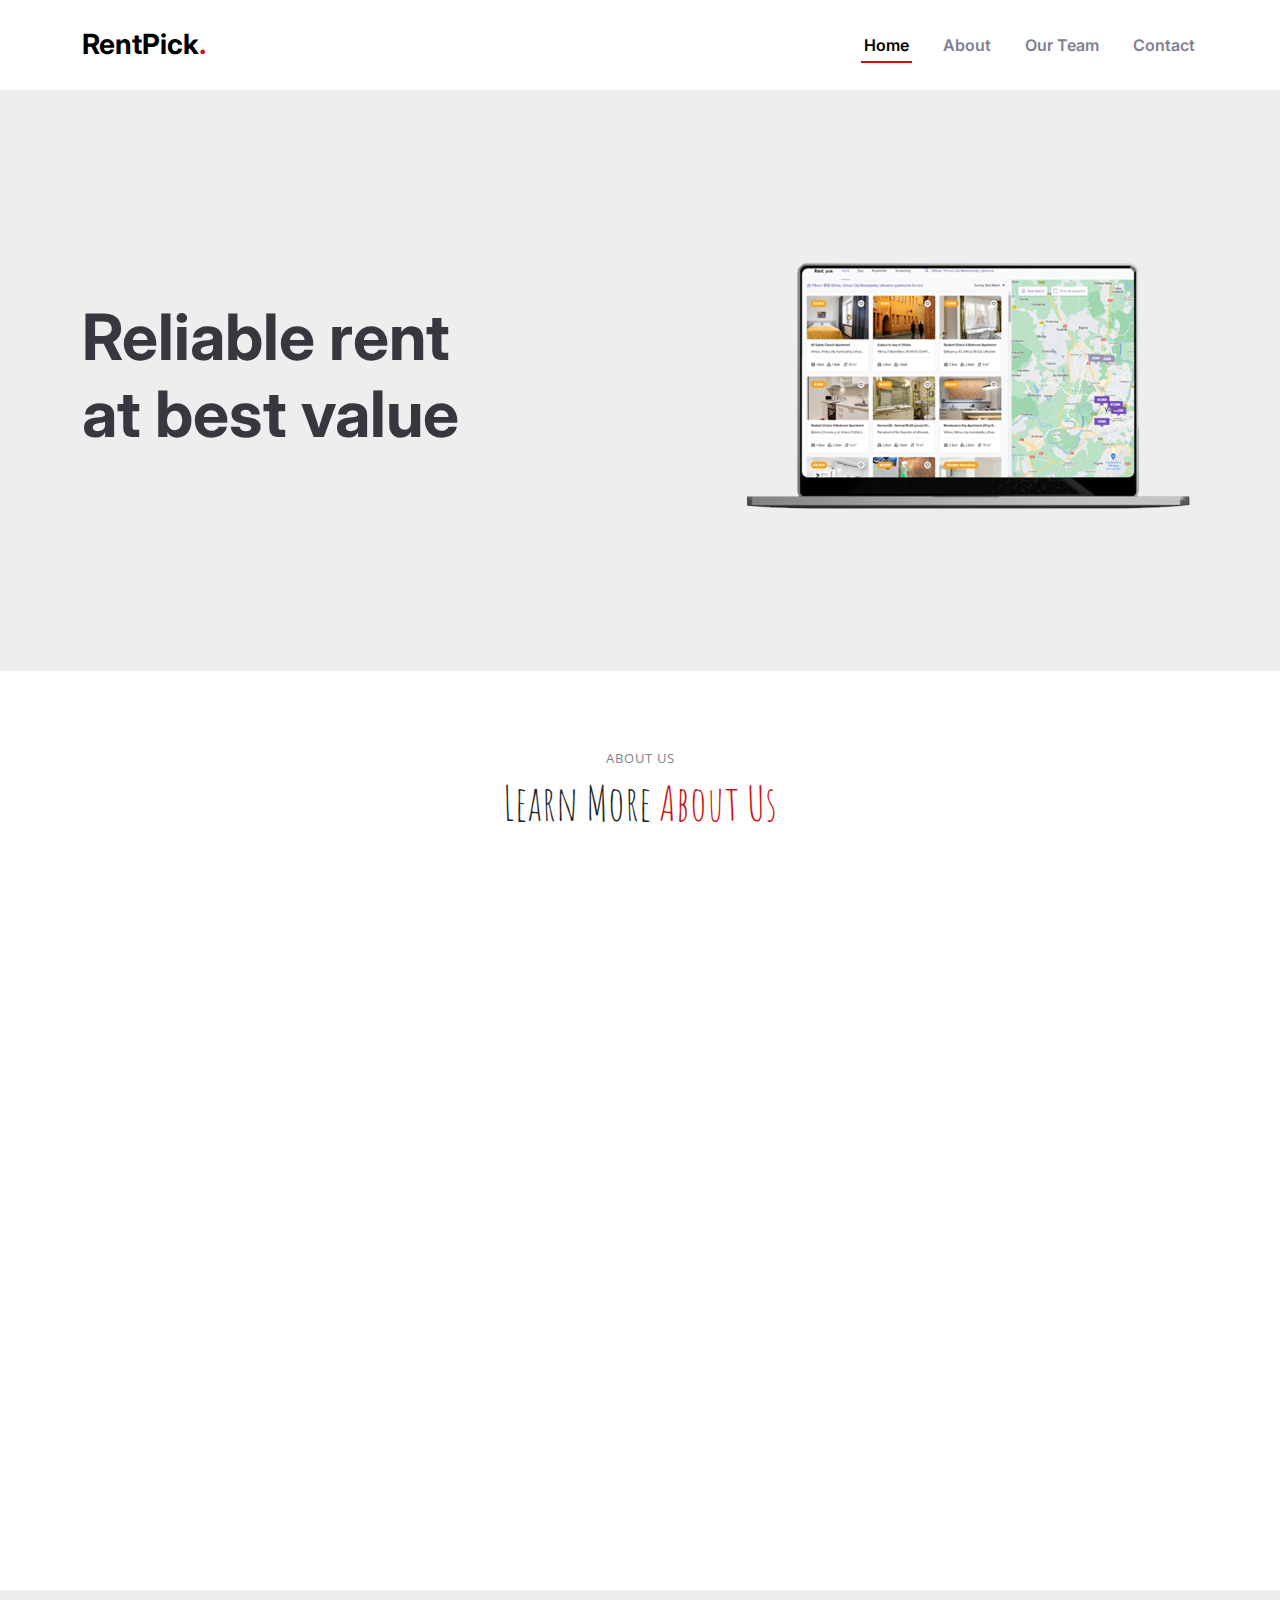
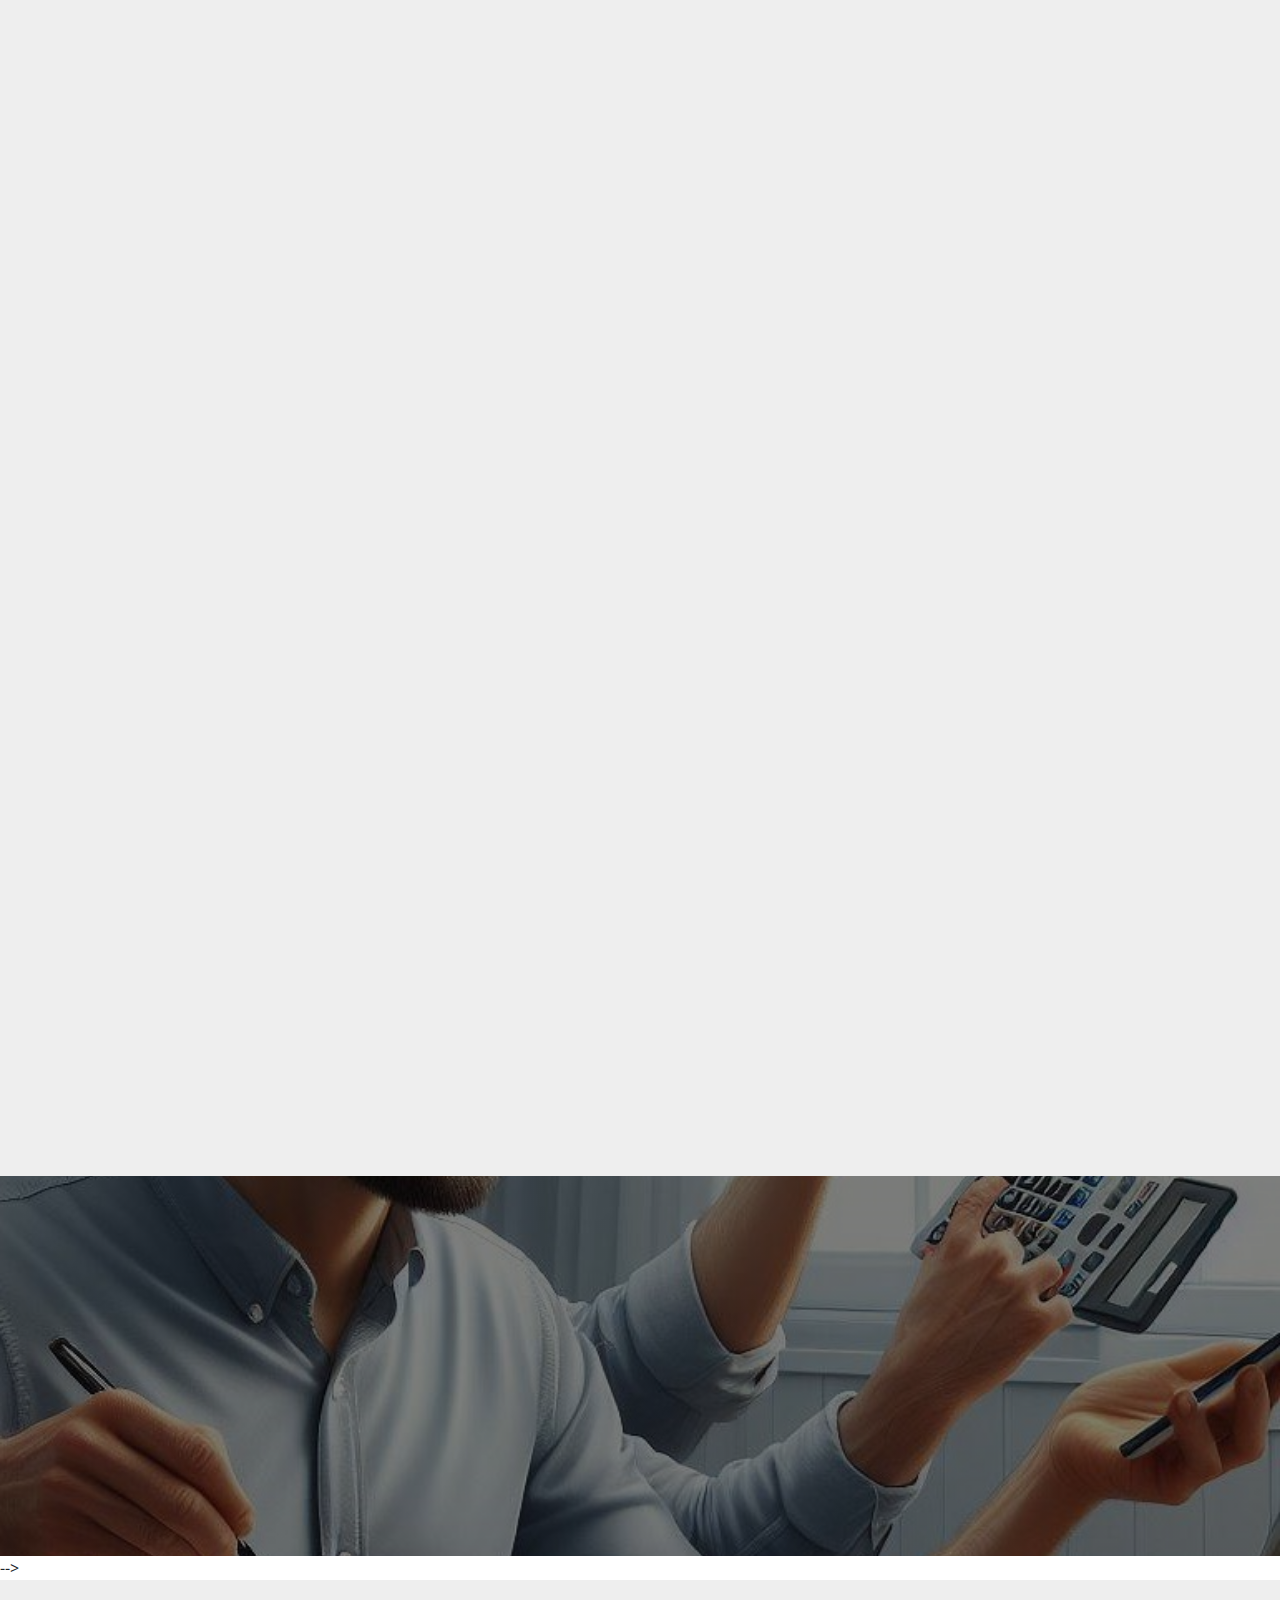
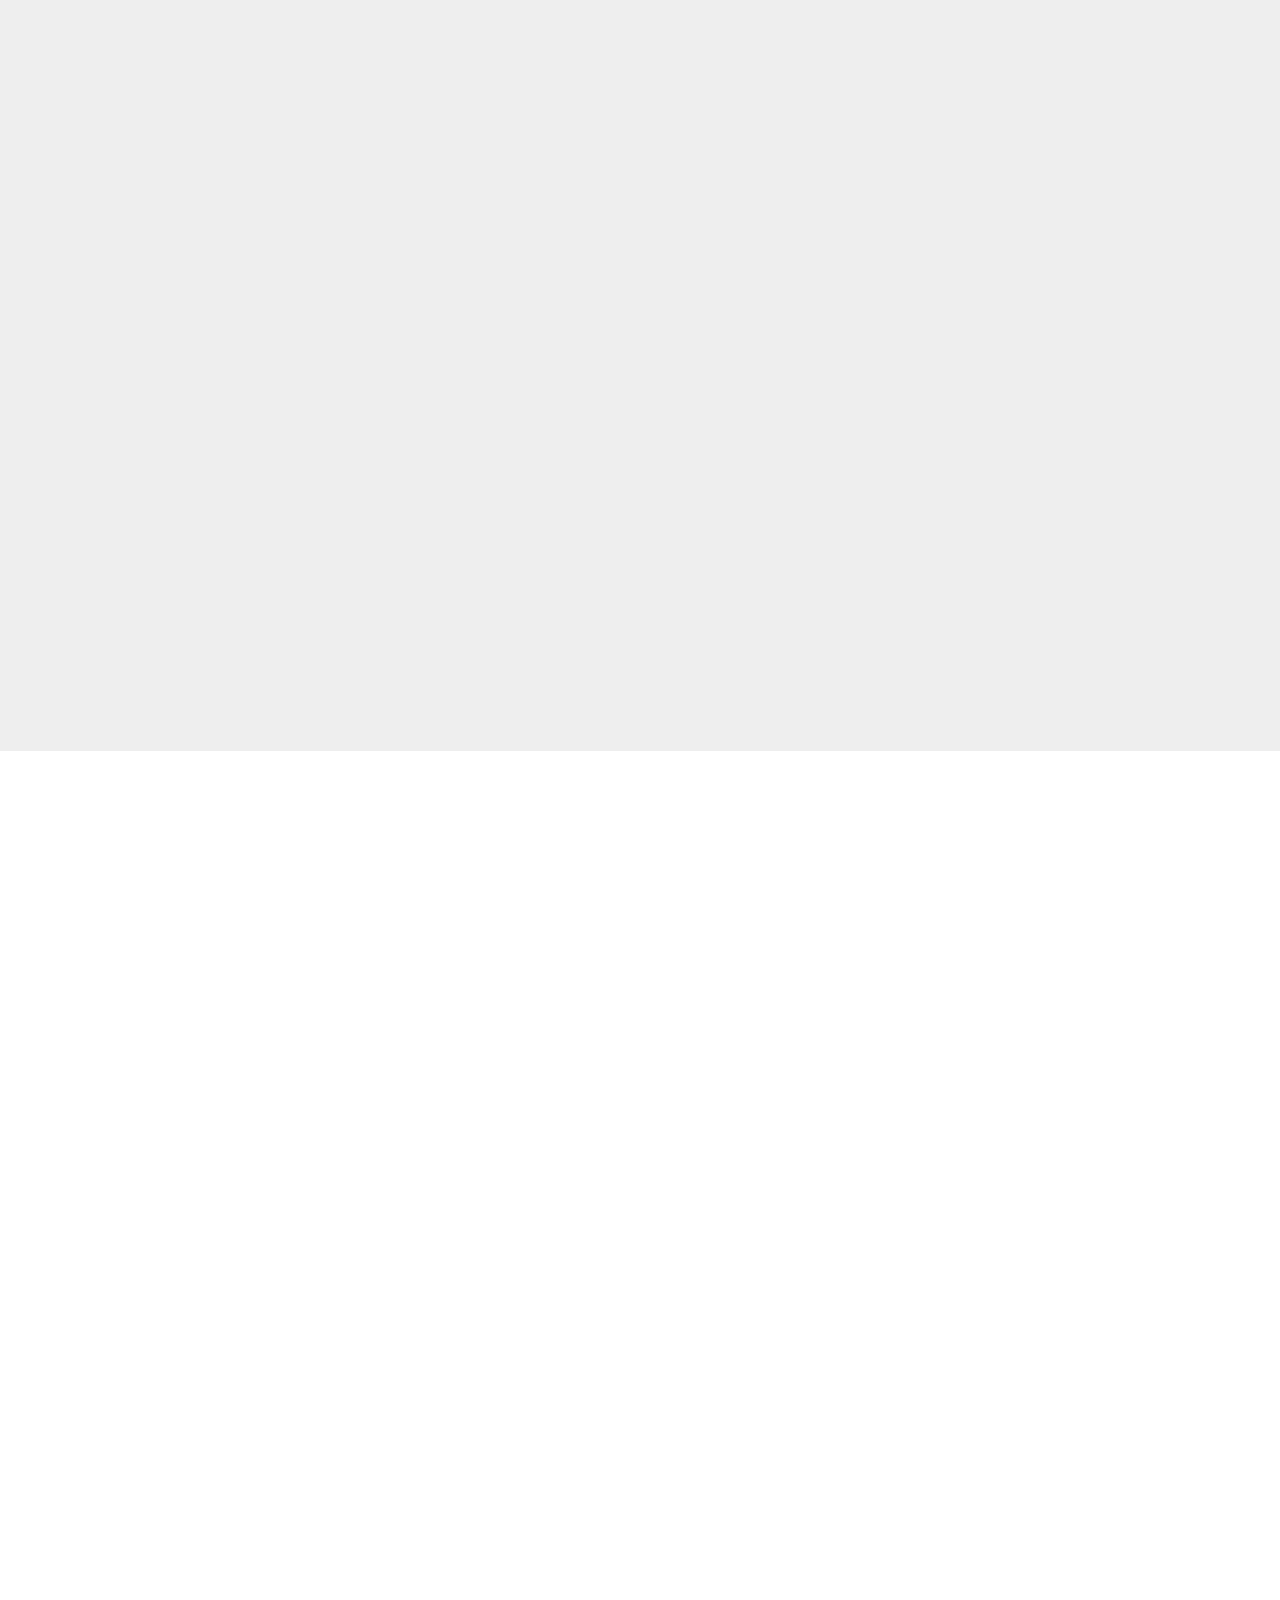
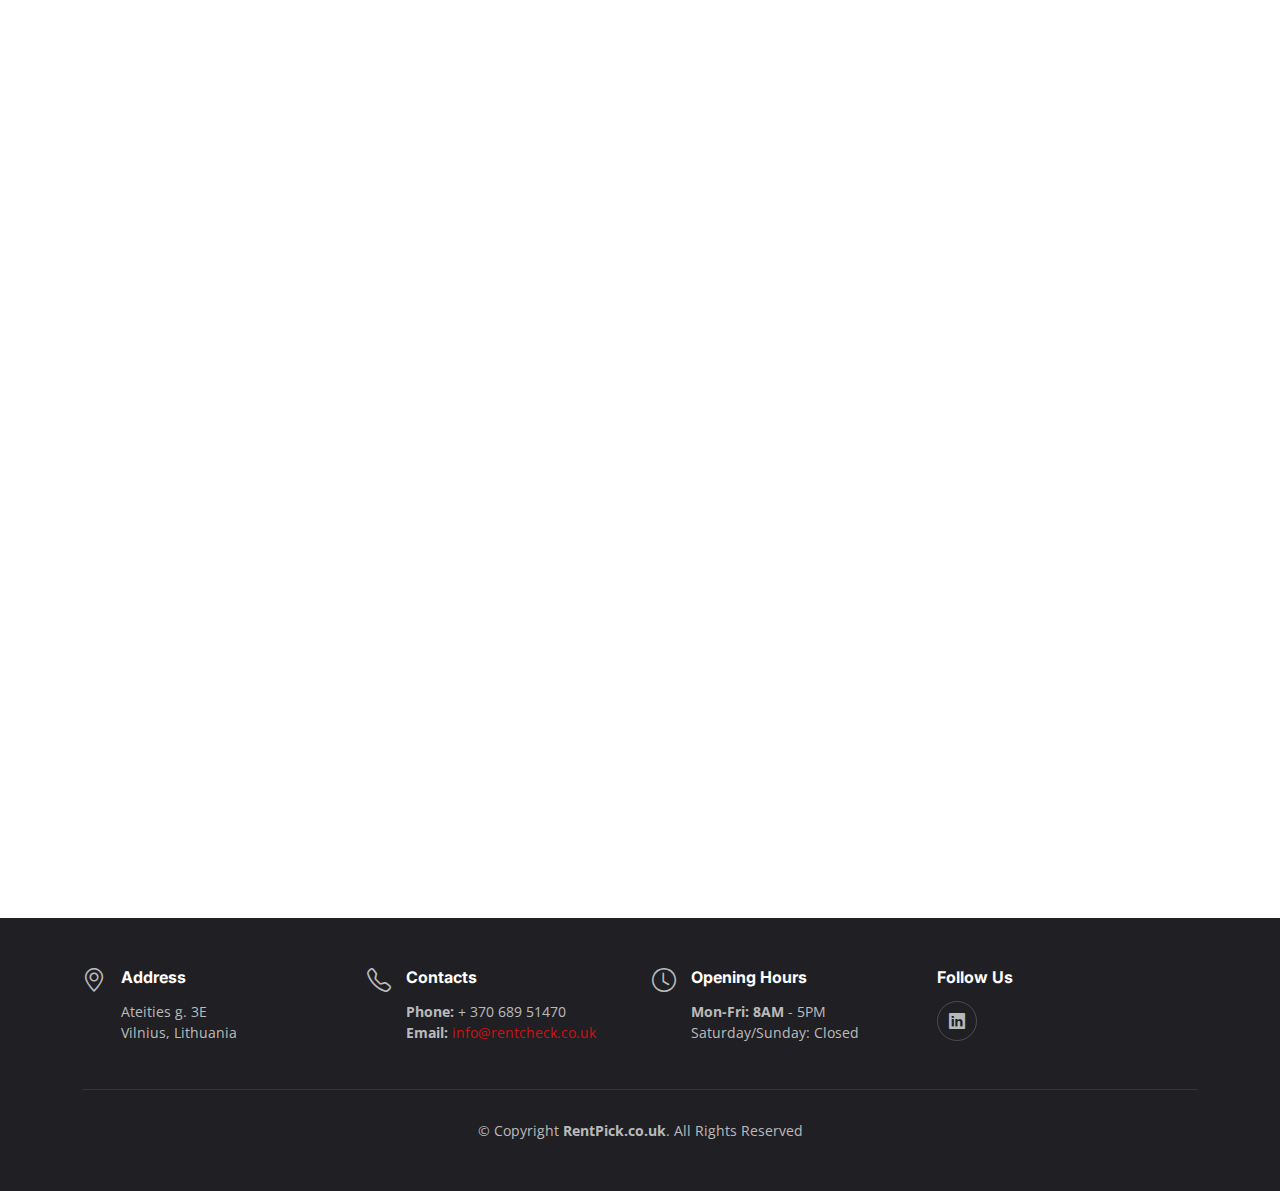
==== index.html @ 8c2cd3cc "foto_pakeitimai6" ====
<!DOCTYPE html>
<html lang="en">

<head>
  <meta charset="utf-8">
  <meta content="width=device-width, initial-scale=1.0" name="viewport">

  <title>RentPick</title>
  <meta content="Rent pick" name="description">
  <meta content="" name="Credit Score">

  <!-- Favicons -->
  <link href="assets/img/favicon1.png" rel="icon">
  <link href="assets/img/apple-touch-icon.png" rel="apple-touch-icon">

  <!-- Google Fonts -->
  <link rel="preconnect" href="https://fonts.googleapis.com">
  <link rel="preconnect" href="https://fonts.gstatic.com" crossorigin>
  <link href="https://fonts.googleapis.com/css2?family=Open+Sans:ital,wght@0,300;0,400;0,500;0,600;0,700;1,300;1,400;1,600;1,700&family=Amatic+SC:ital,wght@0,300;0,400;0,500;0,600;0,700;1,300;1,400;1,500;1,600;1,700&family=Inter:ital,wght@0,300;0,400;0,500;0,600;0,700;1,300;1,400;1,500;1,600;1,700&display=swap" rel="stylesheet">

  <!-- Vendor CSS Files -->
  <link href="assets/vendor/bootstrap/css/bootstrap.min.css" rel="stylesheet">
  <link href="assets/vendor/bootstrap-icons/bootstrap-icons.css" rel="stylesheet">
  <link href="assets/vendor/aos/aos.css" rel="stylesheet">
  <link href="assets/vendor/glightbox/css/glightbox.min.css" rel="stylesheet">
  <link href="assets/vendor/swiper/swiper-bundle.min.css" rel="stylesheet">

  <!-- Template Main CSS File -->
  <link href="assets/css/main.css" rel="stylesheet">

  <!-- =======================================================
  * Template Name: Yummy
  * Updated: Sep 18 2023 with Bootstrap v5.3.2
  * Template URL: https://bootstrapmade.com/yummy-bootstrap-restaurant-website-template/
  * Author: BootstrapMade.com
  * License: https://bootstrapmade.com/license/
  ======================================================== -->
</head>

<body>

  <!-- ======= Header ======= -->
  <header id="header" class="header fixed-top d-flex align-items-center">
    <div class="container d-flex align-items-center justify-content-between">

      <a href="index.html" class="logo d-flex align-items-center me-auto me-lg-0">
        <!-- Uncomment the line below if you also wish to use an image logo -->
        <!-- <img src="assets/img/logo.png" alt=""> -->
        <h1>RentPick<span>.</span></h1>
      </a>

      <nav id="navbar" class="navbar">
        <ul>
          <li><a href="#hero">Home</a></li>
          <li><a href="#about">About</a></li>


          <!-- <li><a href="#menu">Menu</a></li> -->
          <!-- <li><a href="#events">Events</a></li> -->
          <li><a href="#team">Our Team</a></li>
          <!-- <li><a href="#gallery">Gallery</a></li> -->
          <li><a href="#contact">Contact</a></li>
        </ul>
      </nav><!-- .navbar -->

      <!-- <a class="btn-book-a-table" href="#book-a-table">Book a Table</a> -->
      <i class="mobile-nav-toggle mobile-nav-show bi bi-list"></i>
      <i class="mobile-nav-toggle mobile-nav-hide d-none bi bi-x"></i>

    </div>
  </header><!-- End Header -->

  <!-- ======= Hero Section ======= -->
  <section id="hero" class="hero d-flex align-items-center section-bg">
    <div class="container">
      <div class="row justify-content-between gy-5">
        <div class="col-lg-5 order-2 order-lg-1 d-flex flex-column justify-content-center align-items-center align-items-lg-start text-center text-lg-start">
          <h2 data-aos="fade-up">Reliable rent <br>at best value</h2>
          <!-- <p data-aos="fade-up" data-aos-delay="100">Sed autem laudantium dolores. Voluptatem itaque ea consequatur eveniet. Eum quas beatae cumque eum quaerat.</p> -->
          <!-- <div class="d-flex" data-aos="fade-up" data-aos-delay="200">
            <a href="#book-a-table" class="btn-book-a-table">Book a Table</a>
          </div> -->
        </div>
        <div class="col-lg-5 order-1 order-lg-2 text-center text-lg-start">
          <img src="assets/img/hero-img1.png" class="img-fluid" alt="" data-aos="zoom-out" data-aos-delay="300">
        </div>
      </div>
    </div>
  </section><!-- End Hero Section -->

  <main id="main">

    <!-- ======= About Section ======= -->
    <section id="about" class="about">
      <div class="container" data-aos="fade-up">

        <div class="section-header">
          <h2>About Us</h2>
          <p>Learn More <span>About Us</span></p>
        </div>

        <div class="row gy-4">
          <div class="col-lg-7  img-fluid position-relative about-img" ;" data-aos="fade-up" data-aos-delay="150">
            <img src="assets/img/OIG3.jpg" class="img-fluid" alt="Responsive image">
            <!-- <div class="call-us position-absolute">
              <h4>Book a Table</h4>
              <p>+1 5589 55488 55</p>
            </div> -->
          </div>
          <div class="col-lg-5 d-flex align-items-center" data-aos="fade-up" data-aos-delay="300">
            <div class="content ps-0 ps-lg-5">
              <h3 class="text-right text-break fw-bold">
                Property owner/admin facing similar problems ?  </h3>
              <ul>
                <li><i class="bi bi-caret-right-fill"></i> 20+ rental homes in
                  large cities (e.g. London, Berlin, Paris) with high tenant turnover
                  
                   </li>
                <li><i class="bi bi-caret-right-fill"></i> 7-15 applicants/rental unit</li>
                <li><i class="bi bi-caret-right-fill"></i> All offering good price and deposit</li>
                <li><i class="bi bi-caret-right-fill"></i>  How to choose best tenants ?</li>
                  <li><i class="bi bi-caret-right-fill"></i> Just pick the highest bidder ?</li>

              </ul>

              <!-- <div class="position-relative mt-4">
                <img src="assets/img/about-2.jpg" class="img-fluid" alt="">
                <a href="https://www.youtube.com/watch?v=LXb3EKWsInQ" class="glightbox play-btn"></a>
              </div> -->
            </div>
          </div>
        </div>

      </div>
    </section><!-- End About Section -->

    <!-- ======= Why Us Section ======= -->
    <section id="why-us" class="why-us section-bg">
      <div class="container" data-aos="fade-up">

        <div class="row gy-4">

          <div class="col-lg-4" data-aos="fade-up" data-aos-delay="100">
            <div class="why-box">
              <h3>Why RentPick for Property Owners</h3>
              <!-- <p>
                ...
              </p> -->
              <!-- <div class="text-center">
                <a href="#" class="more-btn">Learn More <i class="bx bx-chevron-right"></i></a>
              </div> -->
            </div>
          </div><!-- End Why Box -->

          <div class="col-lg-8 d-flex align-items-center">
            <div class="row gy-4">

              <div class="col-xl-4" data-aos="fade-up" data-aos-delay="200">
                <div class="icon-box d-flex flex-column justify-content-center align-items-center">
                  <i class="bi bi-clipboard-data"></i>
                  <h4>Get top-ranked tenants</h4>
                  <img src="assets/img/why/1.jpeg" class="img-fluid" alt="">
                </div>
              </div><!-- End Icon Box -->

              <div class="col-xl-4" data-aos="fade-up" data-aos-delay="300">
                <div class="icon-box d-flex flex-column justify-content-center align-items-center">
                  <i class="bi bi-currency-exchange"></i>
                  <h4>Minimise non-payment issues</h4>
                  <img src="assets/img/moneygreen.jpg" class="img-fluid" alt="">
                </div>
              </div><!-- End Icon Box -->

              <div class="col-xl-4" data-aos="fade-up" data-aos-delay="400">
                <div class="icon-box d-flex flex-column justify-content-center align-items-center">
                  <i class="bi bi-bar-chart-line-fill"></i>
                  <h4>Increase rental price effectively</h4>
                  <img src="assets/img/auction.jpg" class="img-fluid" alt="">
                </div>
              </div><!-- End Icon Box -->

            </div>
          </div>

        </div>

      </div>
    </section><!-- End Why Us Section -->

    <!-- ======= Why Us Section ======= -->
    <section id="why-us" class="why-us section-bg">
      <div class="container" data-aos="fade-up">

        <div class="row gy-4">

          <div class="col-lg-4" data-aos="fade-up" data-aos-delay="100">
            <div class="why-box">
              <h3>Why RentPick for Tenants</h3>
              <!-- <p>
                ...
              </p> -->
              <!-- <div class="text-center">
                <a href="#" class="more-btn">Learn More <i class="bx bx-chevron-right"></i></a>
              </div> -->
            </div>
          </div><!-- End Why Box -->

          <div class="col-lg-8 d-flex align-items-center">
            <div class="row gy-4">

              <div class="col-xl-4" data-aos="fade-up" data-aos-delay="200">
                <div class="icon-box d-flex flex-column justify-content-center align-items-center">
                  <i class="bi bi-award"></i>
                  <h4>Bid with single verified account</h4>
                  <img src="assets/img/laptop1.jpg" class="img-fluid" alt="">
                </div>
              </div><!-- End Icon Box -->

              <div class="col-xl-4" data-aos="fade-up" data-aos-delay="300">
                <div class="icon-box d-flex flex-column justify-content-center align-items-center">
                  <i class="bi bi-gem"></i>
                  <h4>Negotiate lower rent using great score</h4>
                  <img src="assets/img/dashboard.jpg" class="img-fluid" alt="">
                </div>
              </div><!-- End Icon Box -->

              <div class="col-xl-4" data-aos="fade-up" data-aos-delay="400">
                <div class="icon-box d-flex flex-column justify-content-center align-items-center">
                  <i class="bi bi-laptop"></i>
                  <h4>Negotiate efficiently  online</h4>
                  <img src="assets/img/smiling2.jpg" class="img-fluid" alt="">
                </div>
              </div><!-- End Icon Box -->

            </div>
          </div>

        </div>

      </div>
    </section><!-- End Why Us Section -->

    <!-- ======= Stats Counter Section ======= -->
    <section id="stats-counter" class="stats-counter">
      <div class="container" data-aos="zoom-out">

        <div class="row gy-4">

          <div class="col-lg-3 col-md-6">
            <div class="stats-item text-center w-100 h-100">
              <span data-purecounter-start="0" data-purecounter-end="20" data-purecounter-duration="1" class="purecounter"></span>
              <p>Customers</p>
            </div>
          </div><!-- End Stats Item -->

          <div class="col-lg-3 col-md-6">
            <div class="stats-item text-center w-100 h-100">
              <span data-purecounter-start="0" data-purecounter-end="4" data-purecounter-duration="1" class="purecounter"></span>
              <p>Partners</p>
            </div>
          </div><!-- End Stats Item -->

          <div class="col-lg-3 col-md-6">
            <div class="stats-item text-center w-100 h-100">
              <span data-purecounter-start="0" data-purecounter-end="10000" data-purecounter-duration="1" class="purecounter"></span>
                <p>More than Database records</p>
            </div>
          </div><!-- End Stats Item -->

          <div class="col-lg-3 col-md-6">
            <div class="stats-item text-center w-100 h-100">
              <span data-purecounter-start="0" data-purecounter-end="3" data-purecounter-duration="1" class="purecounter"></span>
              <p>Team members</p>
            </div>
          </div><!-- End Stats Item -->

        </div>

      </div>
    </section><!-- End Stats Counter Section -->

 -->

<!--    &lt;!&ndash; ======= Testimonials Section ======= &ndash;&gt;-->
<!--    <section id="testimonials" class="testimonials section-bg">-->
<!--      <div class="container" data-aos="fade-up">-->

<!--        <div class="section-header">-->
<!--          <h2>Testimonials</h2>-->
<!--          <p>What Are They <span>Saying About Us</span></p>-->
<!--        </div>-->

<!--        <div class="slides-1 swiper" data-aos="fade-up" data-aos-delay="100">-->
<!--          <div class="swiper-wrapper">-->

<!--            <div class="swiper-slide">-->
<!--              <div class="testimonial-item">-->
<!--                <div class="row gy-4 justify-content-center">-->
<!--                  <div class="col-lg-6">-->
<!--                    <div class="testimonial-content">-->
<!--                      <p>-->
<!--                        <i class="bi bi-quote quote-icon-left"></i>-->
<!--                         Bla bla bla .... Bla bla bla-->
<!--                        <i class="bi bi-quote quote-icon-right"></i>-->
<!--                      </p>-->
<!--                      <h3>Saul Goodman</h3>-->
<!--                      <h4>Ceo &amp; Founder</h4>-->
<!--                      <div class="stars">-->
<!--                        <i class="bi bi-star-fill"></i><i class="bi bi-star-fill"></i><i class="bi bi-star-fill"></i><i class="bi bi-star-fill"></i><i class="bi bi-star-fill"></i>-->
<!--                      </div>-->
<!--                    </div>-->
<!--                  </div>-->
<!--                  <div class="col-lg-2 text-center">-->
<!--                    <img src="assets/img/chefs/chefs-3.jpg" class="img-fluid testimonial-img" alt="">-->
<!--                  </div>-->
<!--                </div>-->
<!--              </div>-->
<!--            </div>&lt;!&ndash; End testimonial item &ndash;&gt;-->

<!--            <div class="swiper-slide">-->
<!--              <div class="testimonial-item">-->
<!--                <div class="row gy-4 justify-content-center">-->
<!--                  <div class="col-lg-6">-->
<!--                    <div class="testimonial-content">-->
<!--                      <p>-->
<!--                        <i class="bi bi-quote quote-icon-left"></i>-->
<!--                        Export tempor illum tamen malis malis eram quae irure esse labore quem cillum quid cillum eram malis quorum velit fore eram velit sunt aliqua noster fugiat irure amet legam anim culpa.-->
<!--                        <i class="bi bi-quote quote-icon-right"></i>-->
<!--                      </p>-->
<!--                      <h3>Sara Wilsson</h3>-->
<!--                      <h4>Designer</h4>-->
<!--                      <div class="stars">-->
<!--                        <i class="bi bi-star-fill"></i><i class="bi bi-star-fill"></i><i class="bi bi-star-fill"></i><i class="bi bi-star-fill"></i><i class="bi bi-star-fill"></i>-->
<!--                      </div>-->
<!--                    </div>-->
<!--                  </div>-->
<!--                  <div class="col-lg-2 text-center">-->
<!--                    <img src="assets/img/testimonials/testimonials-2.jpg" class="img-fluid testimonial-img" alt="">-->
<!--                  </div>-->
<!--                </div>-->
<!--              </div>-->
<!--            </div>&lt;!&ndash; End testimonial item &ndash;&gt;-->

<!--            <div class="swiper-slide">-->
<!--              <div class="testimonial-item">-->
<!--                <div class="row gy-4 justify-content-center">-->
<!--                  <div class="col-lg-6">-->
<!--                    <div class="testimonial-content">-->
<!--                      <p>-->
<!--                        <i class="bi bi-quote quote-icon-left"></i>-->
<!--                        Enim nisi quem export duis labore cillum quae magna enim sint quorum nulla quem veniam duis minim tempor labore quem eram duis noster aute amet eram fore quis sint minim.-->
<!--                        <i class="bi bi-quote quote-icon-right"></i>-->
<!--                      </p>-->
<!--                      <h3>Jena Karlis</h3>-->
<!--                      <h4>Store Owner</h4>-->
<!--                      <div class="stars">-->
<!--                        <i class="bi bi-star-fill"></i><i class="bi bi-star-fill"></i><i class="bi bi-star-fill"></i><i class="bi bi-star-fill"></i><i class="bi bi-star-fill"></i>-->
<!--                      </div>-->
<!--                    </div>-->
<!--                  </div>-->
<!--                  <div class="col-lg-2 text-center">-->
<!--                    <img src="assets/img/testimonials/testimonials-3.jpg" class="img-fluid testimonial-img" alt="">-->
<!--                  </div>-->
<!--                </div>-->
<!--              </div>-->
<!--            </div>&lt;!&ndash; End testimonial item &ndash;&gt;-->

<!--            <div class="swiper-slide">-->
<!--              <div class="testimonial-item">-->
<!--                <div class="row gy-4 justify-content-center">-->
<!--                  <div class="col-lg-6">-->
<!--                    <div class="testimonial-content">-->
<!--                      <p>-->
<!--                        <i class="bi bi-quote quote-icon-left"></i>-->
<!--                        Quis quorum aliqua sint quem legam fore sunt eram irure aliqua veniam tempor noster veniam enim culpa labore duis sunt culpa nulla illum cillum fugiat legam esse veniam culpa fore nisi cillum quid.-->
<!--                        <i class="bi bi-quote quote-icon-right"></i>-->
<!--                      </p>-->
<!--                      <h3>John Larson</h3>-->
<!--                      <h4>Entrepreneur</h4>-->
<!--                      <div class="stars">-->
<!--                        <i class="bi bi-star-fill"></i><i class="bi bi-star-fill"></i><i class="bi bi-star-fill"></i><i class="bi bi-star-fill"></i><i class="bi bi-star-fill"></i>-->
<!--                      </div>-->
<!--                    </div>-->
<!--                  </div>-->
<!--                  <div class="col-lg-2 text-center">-->
<!--                    <img src="assets/img/testimonials/testimonials-4.jpg" class="img-fluid testimonial-img" alt="">-->
<!--                  </div>-->
<!--                </div>-->
<!--              </div>-->
<!--            </div>&lt;!&ndash; End testimonial item &ndash;&gt;-->

<!--          </div>-->
<!--          <div class="swiper-pagination"></div>-->
<!--        </div>-->

<!--      </div>-->
<!--    </section>&lt;!&ndash; End Testimonials Section &ndash;&gt;-->

    

    <!-- ======= Chefs Section ======= -->
    <section id="team" class="chefs section-bg">
      <div class="container" data-aos="fade-up">

        <div class="section-header">
          <h2>Team</h2>

          <p>Our <span>Team</span> </p>
        </div>

        <div class="row gy-4">

          <div class="col-lg-4 col-md-6 d-flex align-items-stretch" data-aos="fade-up" data-aos-delay="100">
            <div class="chef-member">
              <div class="member-img">
                <img src="assets/img/nerijus.jpg" class="img-fluid" alt="">
<!--                <div class="social">-->

<!--                  <a href=""><i class="bi bi-facebook"></i></a>-->
<!--                  <a href=""><i class="bi bi-instagram"></i></a>-->
<!--                  <a href=""><i class="bi bi-linkedin"></i></a>-->
<!--                </div>-->
              </div>
              <div class="member-info">
                <h4>Nerijus Marčius</h4>
                <span>Lead Data Scientist</span>
                <p>...</p>
              </div>
            </div>
          </div><!-- End Chefs Member -->

          <div class="col-lg-4 col-md-6 d-flex align-items-stretch" data-aos="fade-up" data-aos-delay="200">
            <div class="chef-member">
              <div class="member-img">
                <img src="assets/img/evaldas.jpg" class="img-fluid" alt="">
<!--                <div class="social">-->

<!--                  <a href=""><i class="bi bi-facebook"></i></a>-->
<!--                  <a href=""><i class="bi bi-instagram"></i></a>-->
<!--                  <a href=""><i class="bi bi-linkedin"></i></a>-->
<!--                </div>-->
              </div>
              <div class="member-info">
                <h4>Evaldas Zalepūga</h4>
                <span>Data Analyst</span>
                <p>....</p>
              </div>
            </div>
          </div><!-- End Chefs Member -->

          <div class="col-lg-4 col-md-6 d-flex align-items-stretch" data-aos="fade-up" data-aos-delay="300">
            <div class="chef-member">
              <div class="member-img">
                <img src="assets/img/Edgaras.jpg" class="img-fluid" alt="">
<!--                <div class="social">-->

<!--                  <a href=""><i class="bi bi-facebook"></i></a>-->
<!--                  <a href=""><i class="bi bi-instagram"></i></a>-->
<!--                  <a href=""><i class="bi bi-linkedin"></i></a>-->
<!--                </div>-->
              </div>
              <div class="member-info">
                <h4>Edgaras Svazas</h4>
                <span>Product Manager</span>
                <p>....</p>
              </div>
            </div>
          </div><!-- End Chefs Member -->

        </div>

      </div>
    </section><!-- End Chefs Section -->

    <!-- ======= Book A Table Section ======= -->
    <section id="book-a-table" class="book-a-table">
      <div class="container" data-aos="fade-up">

        <div class="section-header">
          <h2>Contact</h2>
          <p>Let's  discuss <span>Your needs</span></p>
        </div>

        <div class="row g-0">

          <div class="col-lg-4 reservation-img" style="background-image: url(assets/img/stats-bg.jpg);" data-aos="zoom-out" data-aos-delay="200"></div>

          <div class="col-lg-8 d-flex align-items-center reservation-form-bg">
            <form id="my-form" action="https://formspree.io/f/mdoqkroa" method="POST" class="php-email-form" role="form"  enctype="multipart/form-data"  data-aos="fade-up" data-aos-delay="100">

              <div class="row gy-4">
                <div class="col-lg-4 col-md-6">
                  <input type="text" name="name" class="form-control" id="name" placeholder="Your Name" data-rule="minlen:4" data-msg="Please enter at least 4 chars">
                  <div class="validate"></div>
                </div>
                <div class="col-lg-4 col-md-6">
                  <input type="email" class="form-control" name="email" id="email" placeholder="Your Email" data-rule="email" data-msg="Please enter a valid email">
                  <div class="validate"></div>
                </div>
                <div class="col-lg-4 col-md-6">
                  <input type="text" class="form-control" name="phone" id="phone" placeholder="Your Phone" data-rule="minlen:4" data-msg="Please enter at least 4 chars">
                  <div class="validate"></div>
                </div>
                <!-- <div class="col-lg-4 col-md-6">
                  <input type="text" name="date" class="form-control" id="date" placeholder="Date" data-rule="minlen:4" data-msg="Please enter at least 4 chars">
                  <div class="validate"></div>
                </div>
                <div class="col-lg-4 col-md-6">
                  <input type="text" class="form-control" name="time" id="time" placeholder="Time" data-rule="minlen:4" data-msg="Please enter at least 4 chars">
                  <div class="validate"></div>
                </div>
                <div class="col-lg-4 col-md-6">
                  <input type="number" class="form-control" name="people" id="people" placeholder="# of people" data-rule="minlen:1" data-msg="Please enter at least 1 chars">
                  <div class="validate"></div>
                </div> -->
              </div>
              <div class="form-group mt-3">
                <textarea class="form-control" name="message" rows="5" placeholder="Message"></textarea>
<!--                <div class="validate"></div>-->
              </div>
<!--              <div class="mb-3">-->
<!--&lt;!&ndash;                <div class="loading">Loading</div>&ndash;&gt;-->
<!--&lt;!&ndash;                <div class="error-message"></div>&ndash;&gt;-->
<!--                <div class="sent-message">Your messege has been sent. Thank you!</div>-->
<!--              </div>-->
              <div class="text-center"><button type="submit">Send</button></div>
              <p id="my-form-status"></p>
            </form>
          </div><!-- End Reservation Form -->

        </div>

      </div>
    </section><!-- End Book A Table Section -->


    <!-- ======= Contact Section ======= -->
    <section id="contact" class="contact">
      <div class="container" data-aos="fade-up">

        <div class="section-header">

          <p>Need Help? <span>Contact Us</span></p>
        </div>

        <div class="mb-3">
          <iframe src="https://www.google.com/maps/embed?pb=!1m18!1m12!1m3!1d7183.9055344202!2d25.256477993544046!3d54.7329879459284!2m3!1f0!2f0!3f0!3m2!1i1024!2i768!4f13.1!3m3!1m2!1s0x46dd911410c02c7f%3A0x6c338d38f86419cc!2sAteities%20g.%2C%20Vilnius%2C%20Vilniaus%20m.%20sav.!5e0!3m2!1slt!2slt!4v1704962585314!5m2!1slt!2slt" width="600" height="450" style="border:0;" allowfullscreen="" loading="lazy" referrerpolicy="no-referrer-when-downgrade"></iframe>
        </div><!-- End Google Maps -->

        <div class="row gy-4">

          <div class="col-md-6">
            <div class="info-item  d-flex align-items-center">
              <i class="icon bi bi-map flex-shrink-0"></i>
              <div>
                <h3>Our Address</h3>
                <p>Ateities g. 3E, Vilnius</p>
              </div>
            </div>
          </div><!-- End Info Item -->

          <div class="col-md-6">
            <div class="info-item d-flex align-items-center">
              <i class="icon bi bi-envelope flex-shrink-0"></i>
              <div>
                <h3>Email Us</h3>
                <p><a href="mailto:info@rentcheck.co.uk"> info@rentcheck.co.uk</a></p>
              </div>
            </div>
          </div><!-- End Info Item -->

          <div class="col-md-6">
            <div class="info-item  d-flex align-items-center">
              <i class="icon bi bi-telephone flex-shrink-0"></i>
              <div>
                <h3>Call Us</h3>
                <p>+370 689 51470</p>
              </div>
            </div>
          </div><!-- End Info Item -->

          <div class="col-md-6">
            <div class="info-item  d-flex align-items-center">
              <i class="icon bi bi-share flex-shrink-0"></i>
              <div>
                <h3>Opening Hours</h3>
                <div><strong>Mon-Fri:</strong> 8AM - 5PM;
                  <strong>Sat-San:</strong> Closed
                </div>
              </div>
            </div>
          </div><!-- End Info Item -->

        </div>

<!--        <form action="forms/contact.php" method="post" role="form" class="php-email-form p-3 p-md-4">-->
<!--          <div class="row">-->
<!--            <div class="col-xl-6 form-group">-->
<!--              <input type="text" name="name" class="form-control" id="name" placeholder="Your Name" required>-->
<!--            </div>-->
<!--            <div class="col-xl-6 form-group">-->
<!--              <input type="email" class="form-control" name="email" id="email" placeholder="Your Email" required>-->
<!--            </div>-->
<!--          </div>-->
<!--          <div class="form-group">-->
<!--            <input type="text" class="form-control" name="subject" id="subject" placeholder="Subject" required>-->
<!--          </div>-->
<!--          <div class="form-group">-->
<!--            <textarea class="form-control" name="message" rows="5" placeholder="Message" required></textarea>-->
<!--          </div>-->
<!--          <div class="my-3">-->
<!--            <div class="loading">Loading</div>-->
<!--            <div class="error-message"></div>-->
<!--            <div class="sent-message">Your message has been sent. Thank you!</div>-->
<!--          </div>-->
<!--          <div class="text-center"><button type="submit">Send Message</button></div>-->
<!--        </form>&lt;!&ndash;End Contact Form &ndash;&gt;-->

      </div>
    </section><!-- End Contact Section -->

  </main><!-- End #main -->

  <!-- ======= Footer ======= -->
  <footer id="footer" class="footer">

    <div class="container">
      <div class="row gy-3">
        <div class="col-lg-3 col-md-6 d-flex">
          <i class="bi bi-geo-alt icon"></i>
          <div>
            <h4>Address</h4>
            <p>
              Ateities g. 3E <br>
              Vilnius, Lithuania<br>
            </p>
          </div>

        </div>

        <div class="col-lg-3 col-md-6 footer-links d-flex">
          <i class="bi bi-telephone icon"></i>
          <div>
            <h4>Contacts</h4>
            <p>
              <strong>Phone:</strong> + 370 689 51470<br>
              <strong>Email:</strong><a href="mailto:info@rentcheck.co.uk"> info@rentcheck.co.uk</a> <br>
            </p>
          </div>
        </div>

        <div class="col-lg-3 col-md-6 footer-links d-flex">
          <i class="bi bi-clock icon"></i>
          <div>
            <h4>Opening Hours</h4>
            <p>
              <strong>Mon-Fri: 8AM</strong> - 5PM<br>
              Saturday/Sunday: Closed
            </p>
          </div>
        </div>

        <div class="col-lg-3 col-md-6 footer-links">
          <h4>Follow Us</h4>
          <div class="social-links d-flex">
<!--            <a href="#" class="twitter"><i class="bi bi-twitter"></i></a>-->
<!--            <a href="#" class="facebook"><i class="bi bi-facebook"></i></a>-->
<!--            <a href="#" class="instagram"><i class="bi bi-instagram"></i></a>-->
            <a href="#" class="linkedin"><i class="bi bi-linkedin"></i></a>
          </div>
        </div>

      </div>
    </div>

    <div class="container">
      <div class="copyright">
        &copy; Copyright <strong><span>RentPick.co.uk</span></strong>. All Rights Reserved
      </div>
<!--      <div class="credits">-->
<!--        &lt;!&ndash; All the links in the footer should remain intact. &ndash;&gt;-->
<!--        &lt;!&ndash; You can delete the links only if you purchased the pro version. &ndash;&gt;-->
<!--        &lt;!&ndash; Licensing information: https://bootstrapmade.com/license/ &ndash;&gt;-->
<!--        &lt;!&ndash; Purchase the pro version with working PHP/AJAX contact form: https://bootstrapmade.com/yummy-bootstrap-restaurant-website-template/ &ndash;&gt;-->
<!--        Designed by <a href="https://bootstrapmade.com/">BootstrapMade</a>-->
<!--      </div>-->
    </div>

  </footer><!-- End Footer -->
  <!-- End Footer -->

  <a href="#" class="scroll-top d-flex align-items-center justify-content-center"><i class="bi bi-arrow-up-short"></i></a>

  <div id="preloader"></div>

  <!-- Vendor JS Files -->
  <script src="assets/vendor/bootstrap/js/bootstrap.bundle.min.js"></script>
  <script src="assets/vendor/aos/aos.js"></script>
  <script src="assets/vendor/glightbox/js/glightbox.min.js"></script>
  <script src="assets/vendor/purecounter/purecounter_vanilla.js"></script>
  <script src="assets/vendor/swiper/swiper-bundle.min.js"></script>
  <script src="assets/vendor/php-email-form/validate.js"></script>

  <!-- Template Main JS File -->
  <script src="assets/js/main.js"></script>
<script>
    var form = document.getElementById("my-form");

    async function handleSubmit(event) {
      event.preventDefault();
      var status = document.getElementById("my-form-status");
      var data = new FormData(event.target);
      fetch(event.target.action, {
        method: form.method,
        body: data,
        headers: {
            'Accept': 'application/json'
        }
      }).then(response => {
        if (response.ok) {
          status.innerHTML = "Thanks for your submission!";
          form.reset()
        } else {
          response.json().then(data => {
            if (Object.hasOwn(data, 'errors')) {
              status.innerHTML = data["errors"].map(error => error["message"]).join(", ")
            } else {
              status.innerHTML = "Oops! There was a problem submitting your form"
            }
          })
        }
      }).catch(error => {
        status.innerHTML = "Oops! There was a problem submitting your form"
      });
    }
    form.addEventListener("submit", handleSubmit)
</script>
</body>

</html>
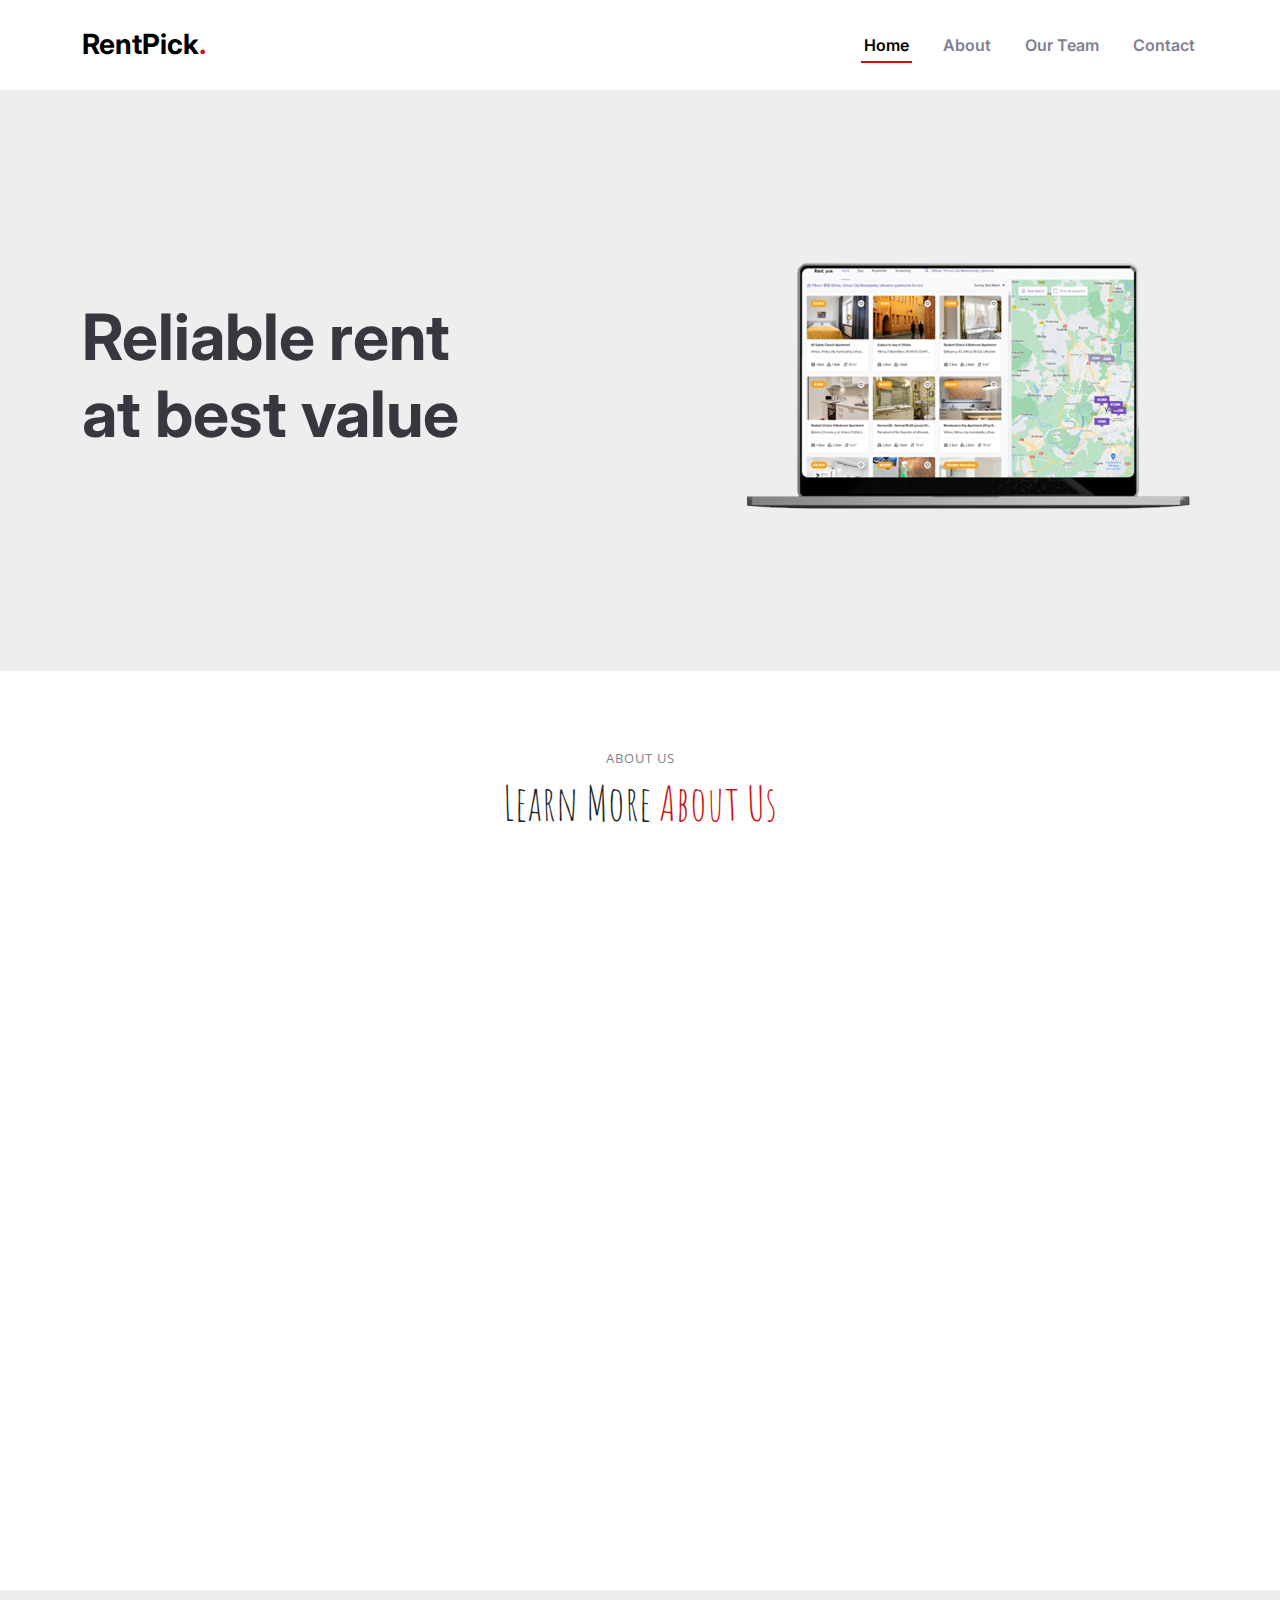
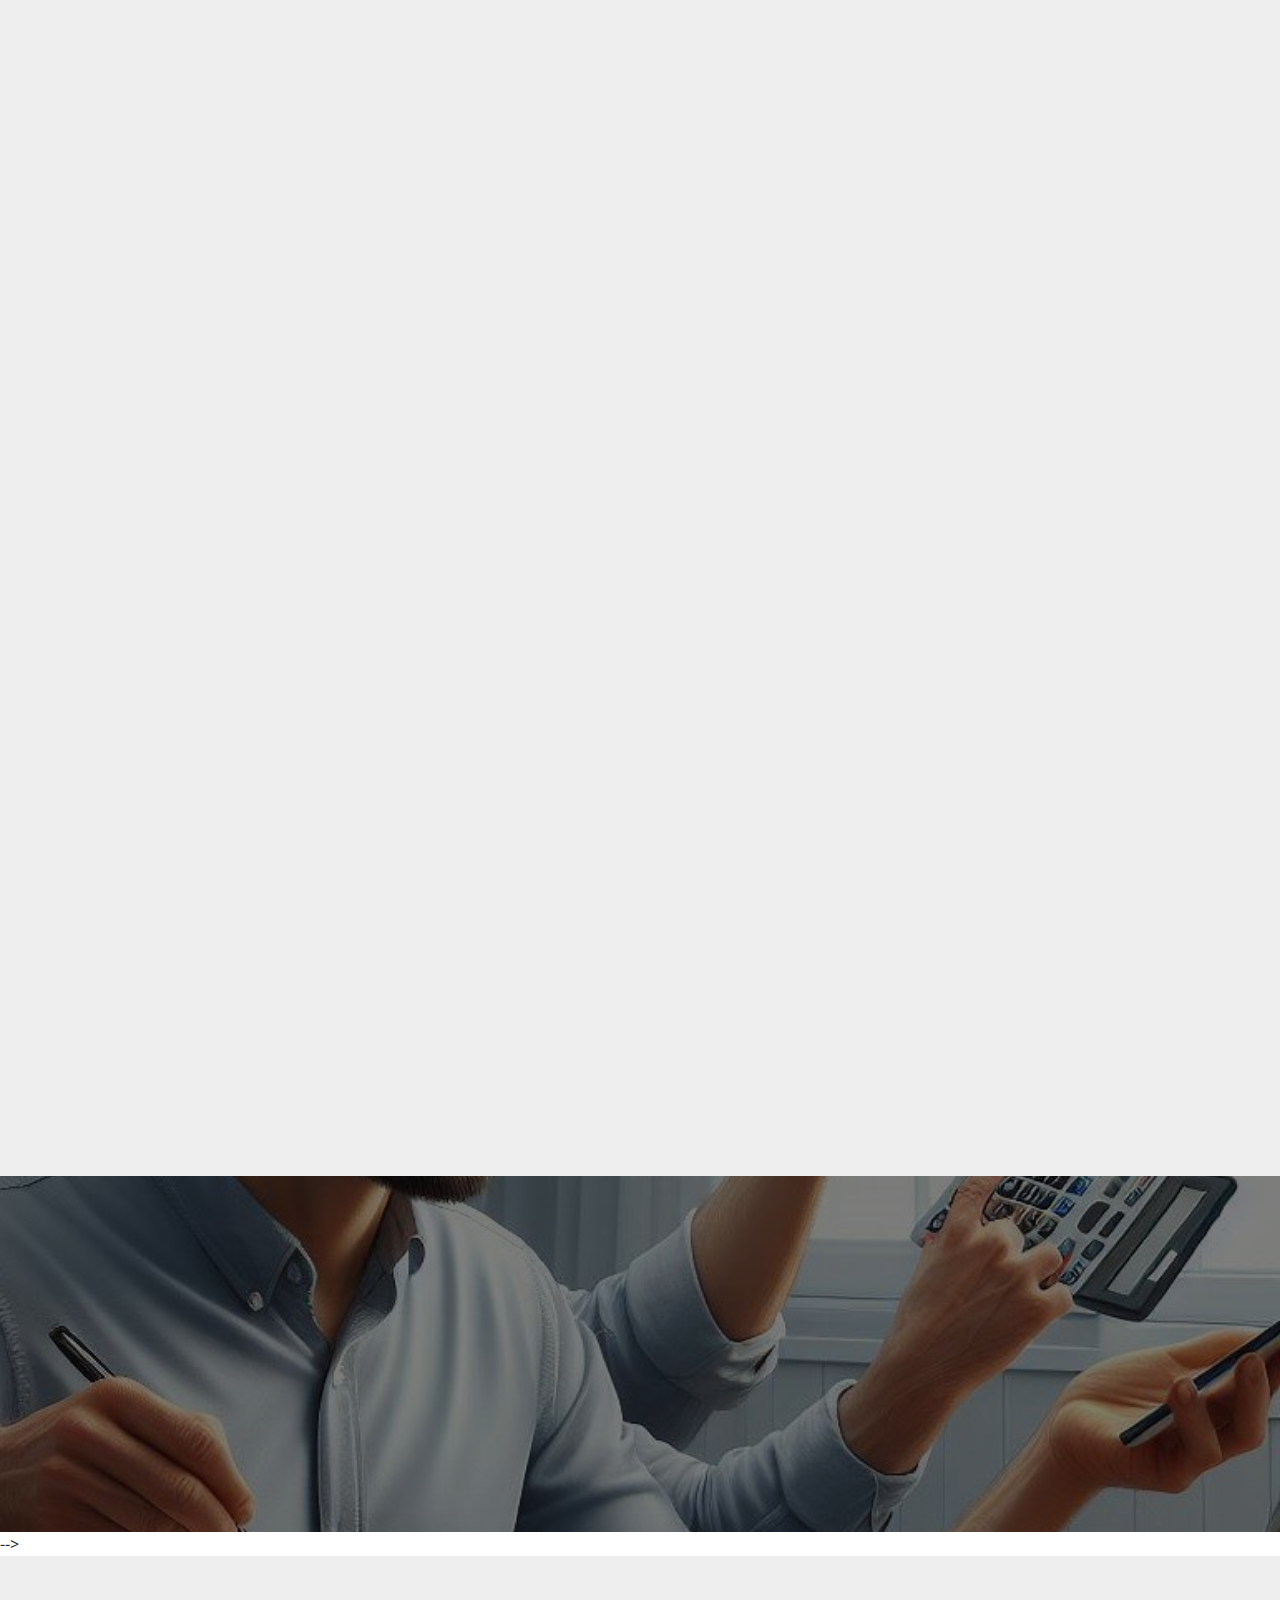
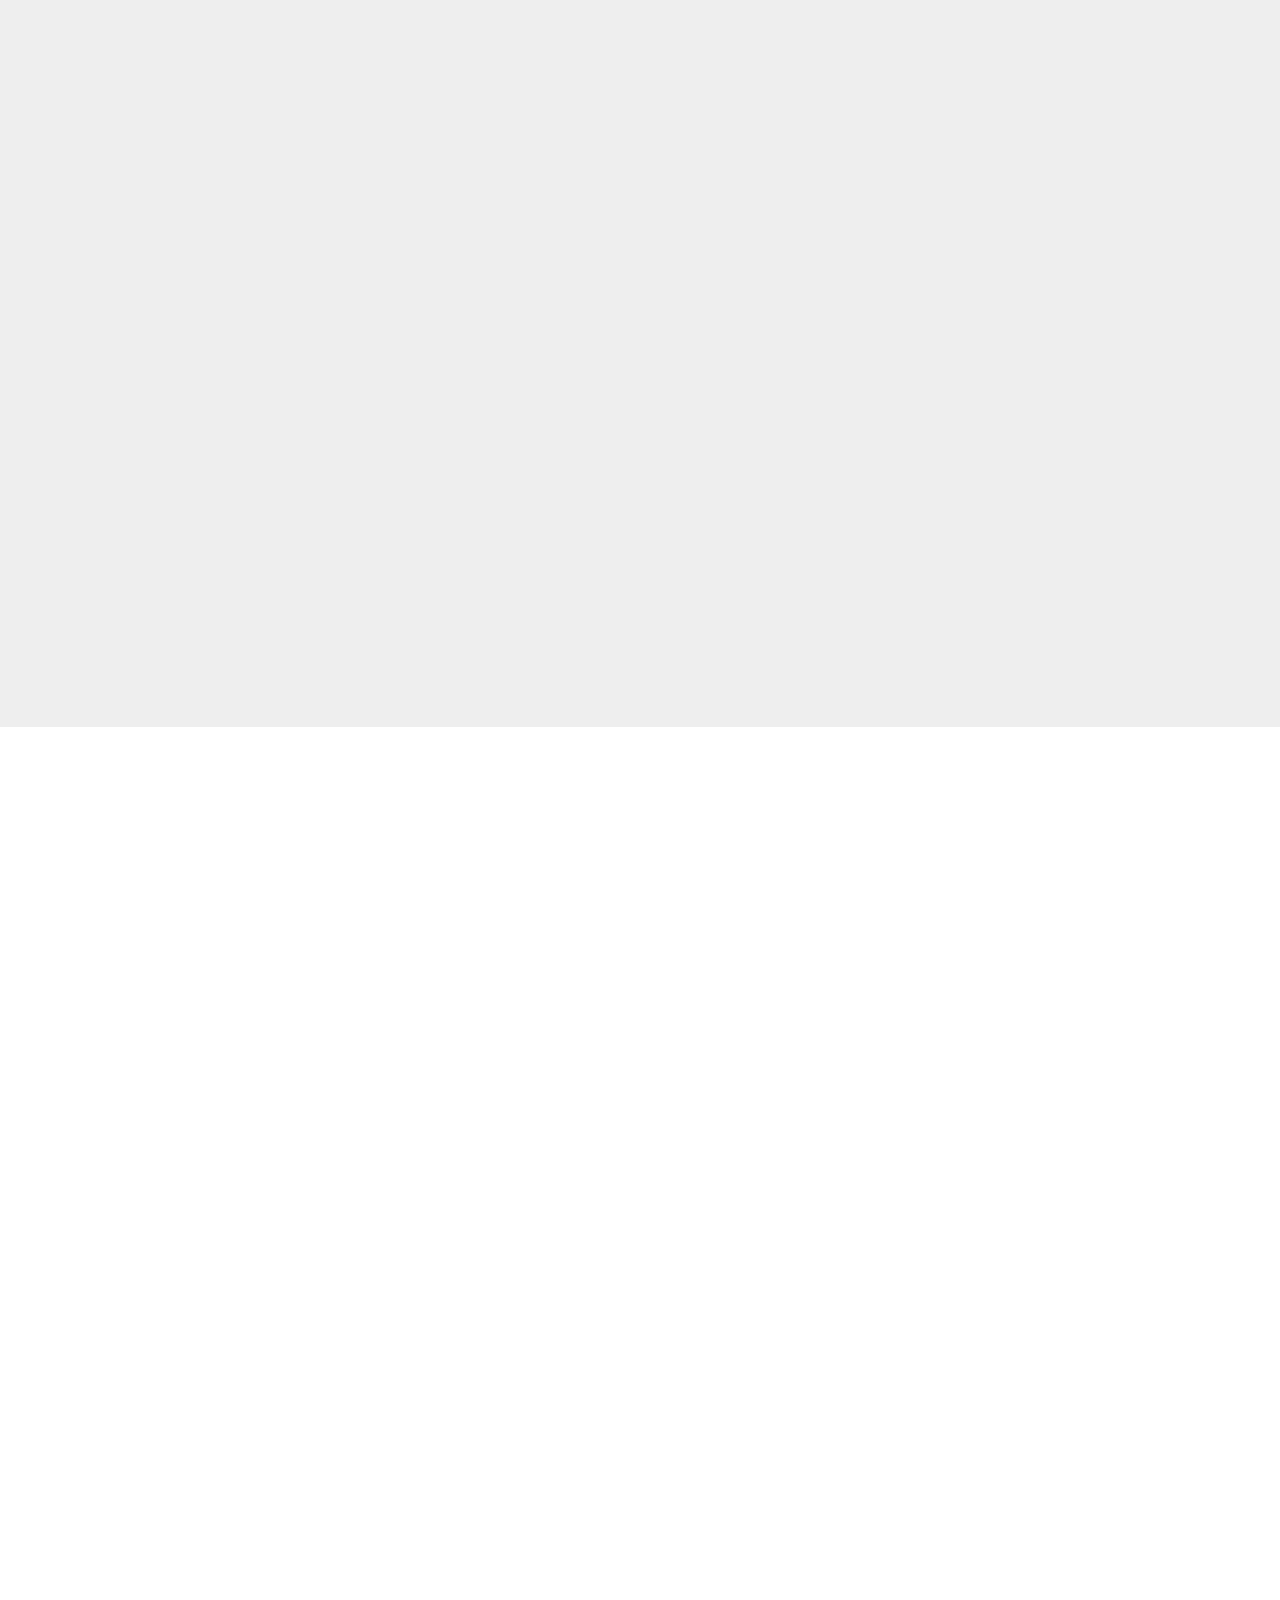
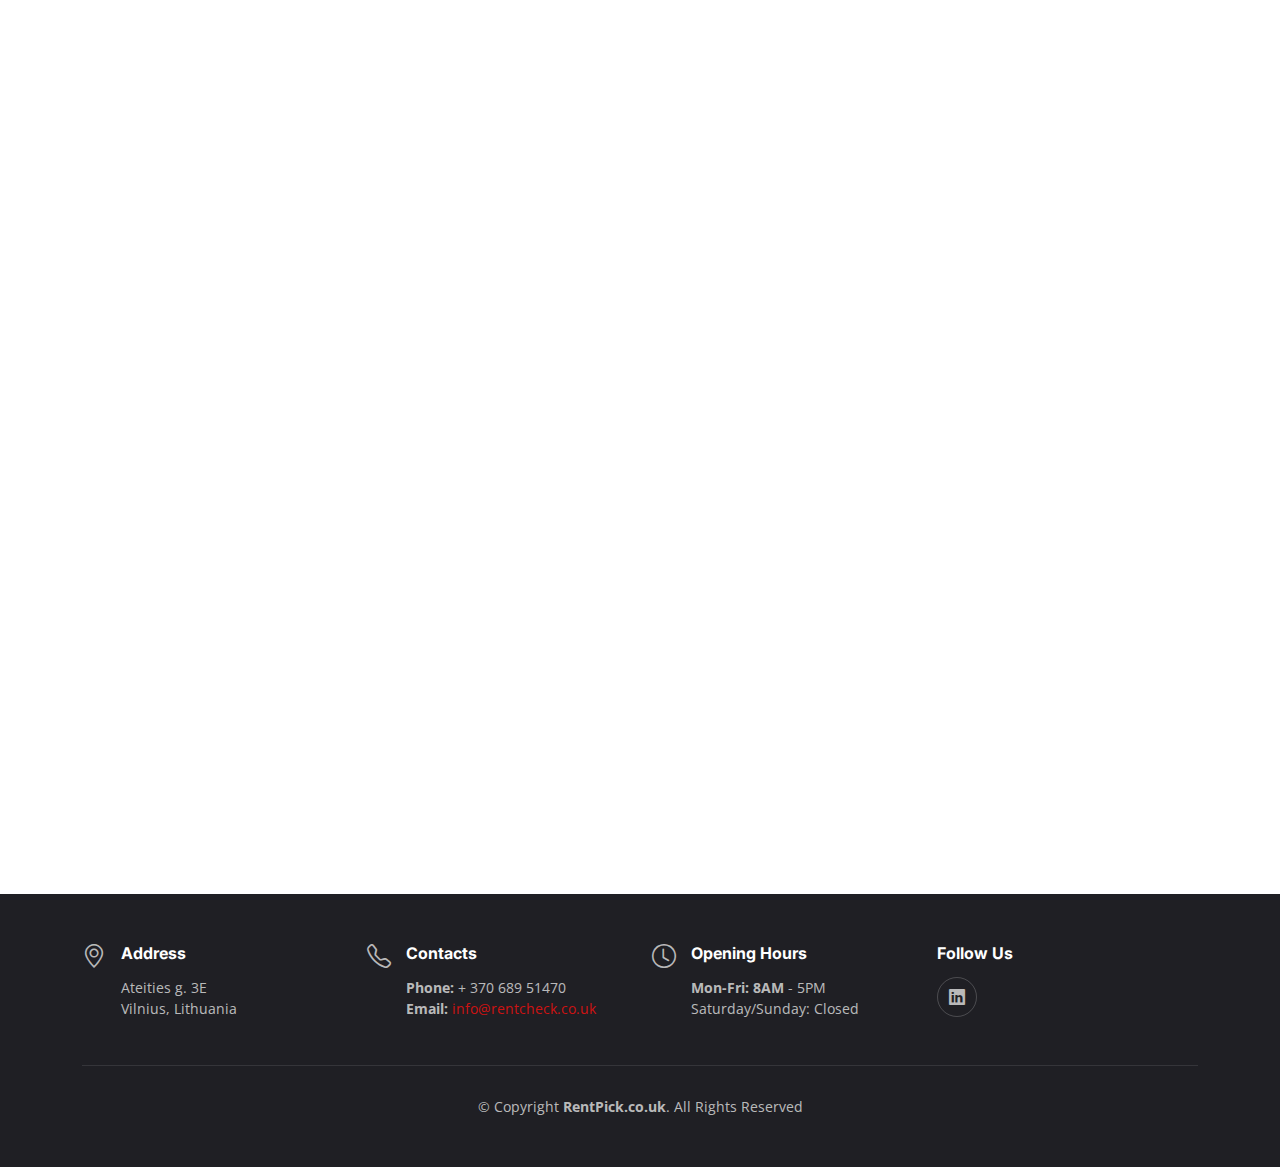
==== commit 10b673c7: "foto_pakeitimai7" ====
--- a/index.html
+++ b/index.html
@@ -262,8 +262,8 @@
 
           <div class="col-lg-3 col-md-6">
             <div class="stats-item text-center w-100 h-100">
-              <span data-purecounter-start="0" data-purecounter-end="10000" data-purecounter-duration="1" class="purecounter"></span>
-                <p>More than Database records</p>
+              <span data-purecounter-start="0" data-purecounter-end="11469" data-purecounter-duration="1" class="purecounter"></span>
+                <p>Database records</p>
             </div>
           </div><!-- End Stats Item -->
 
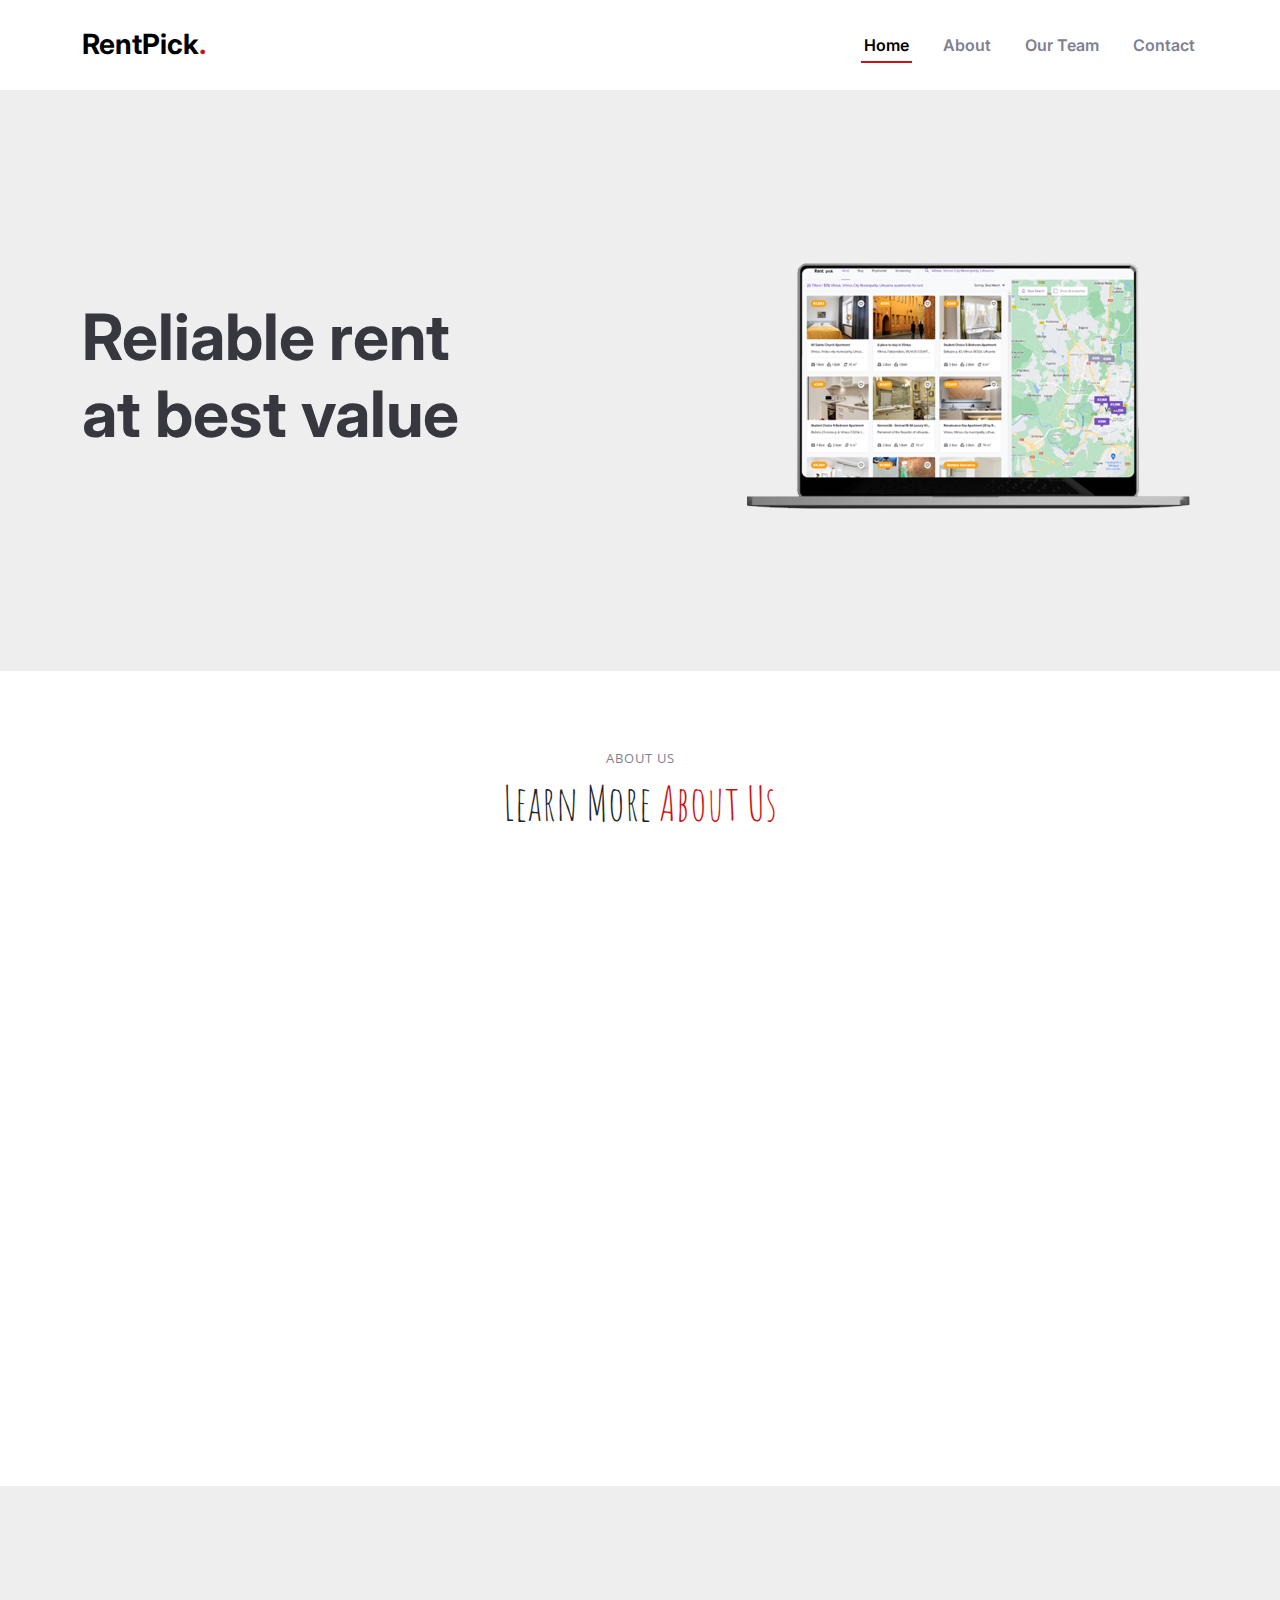
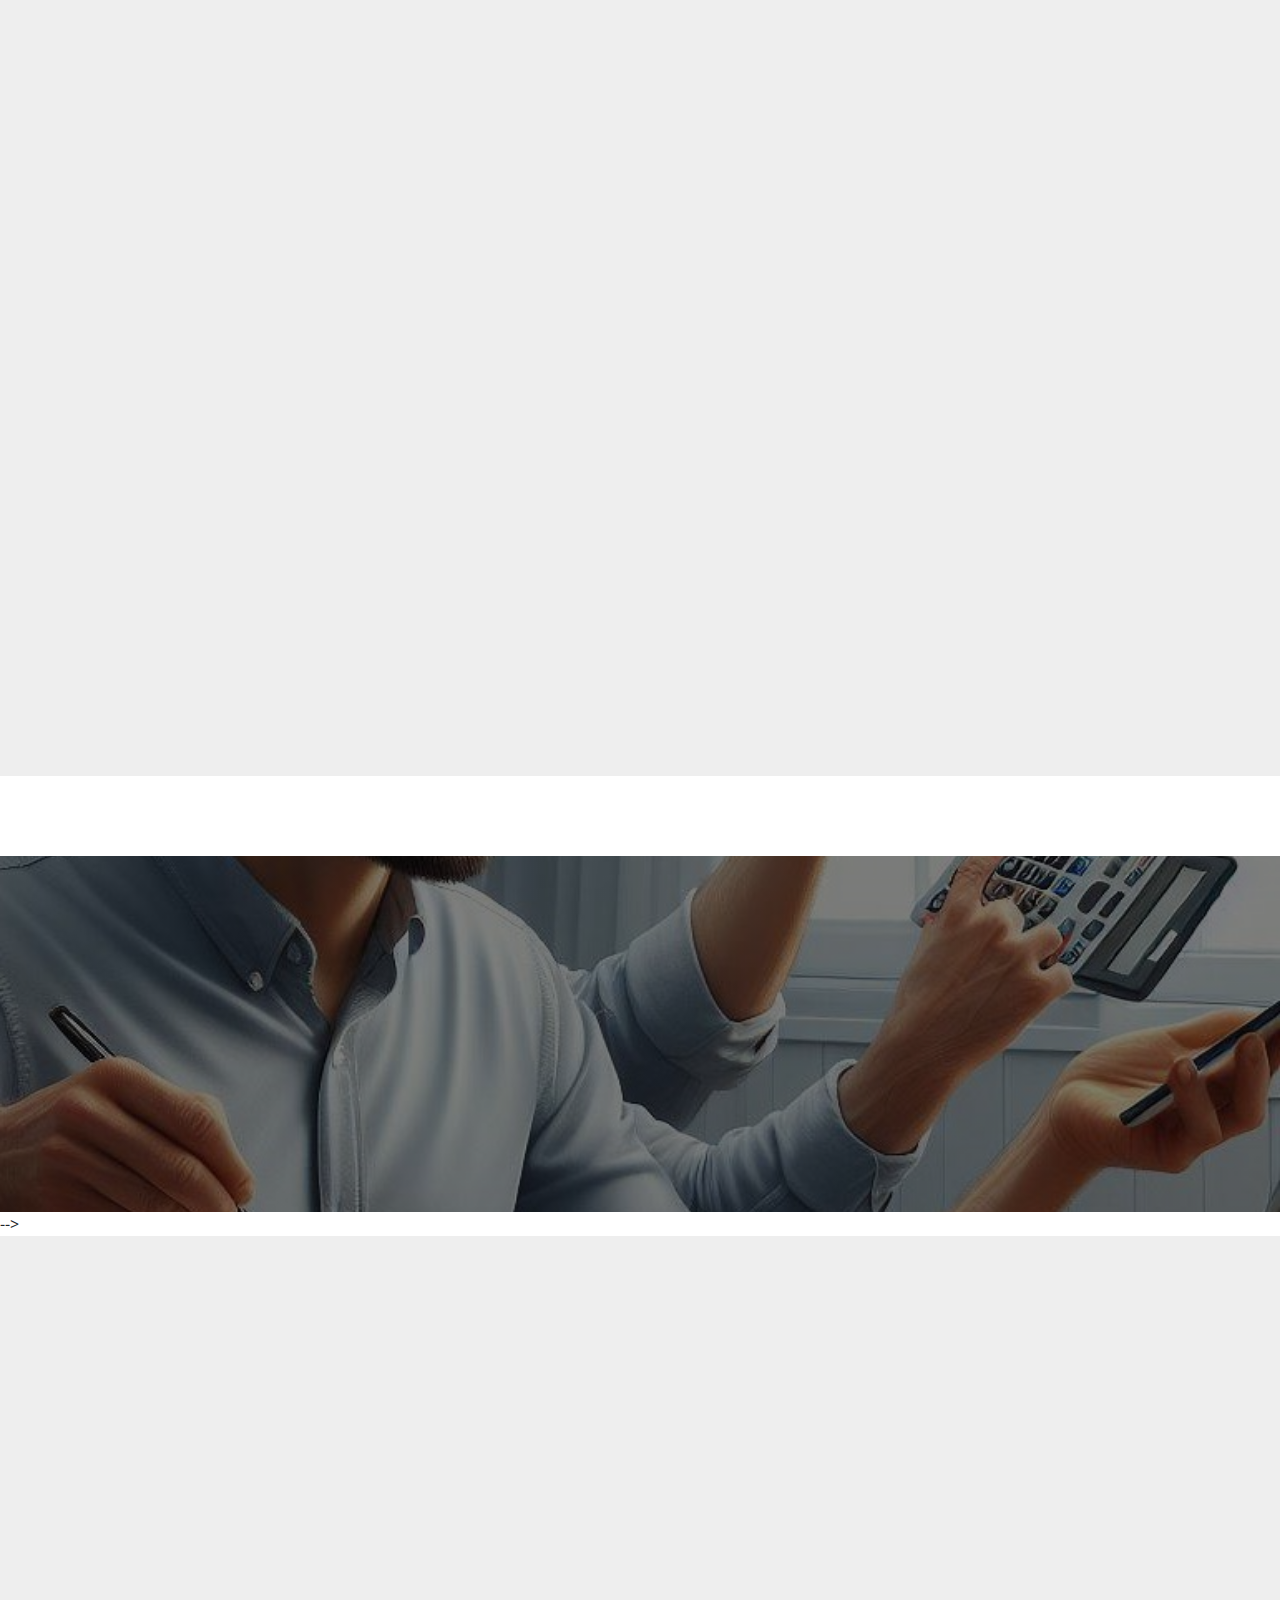
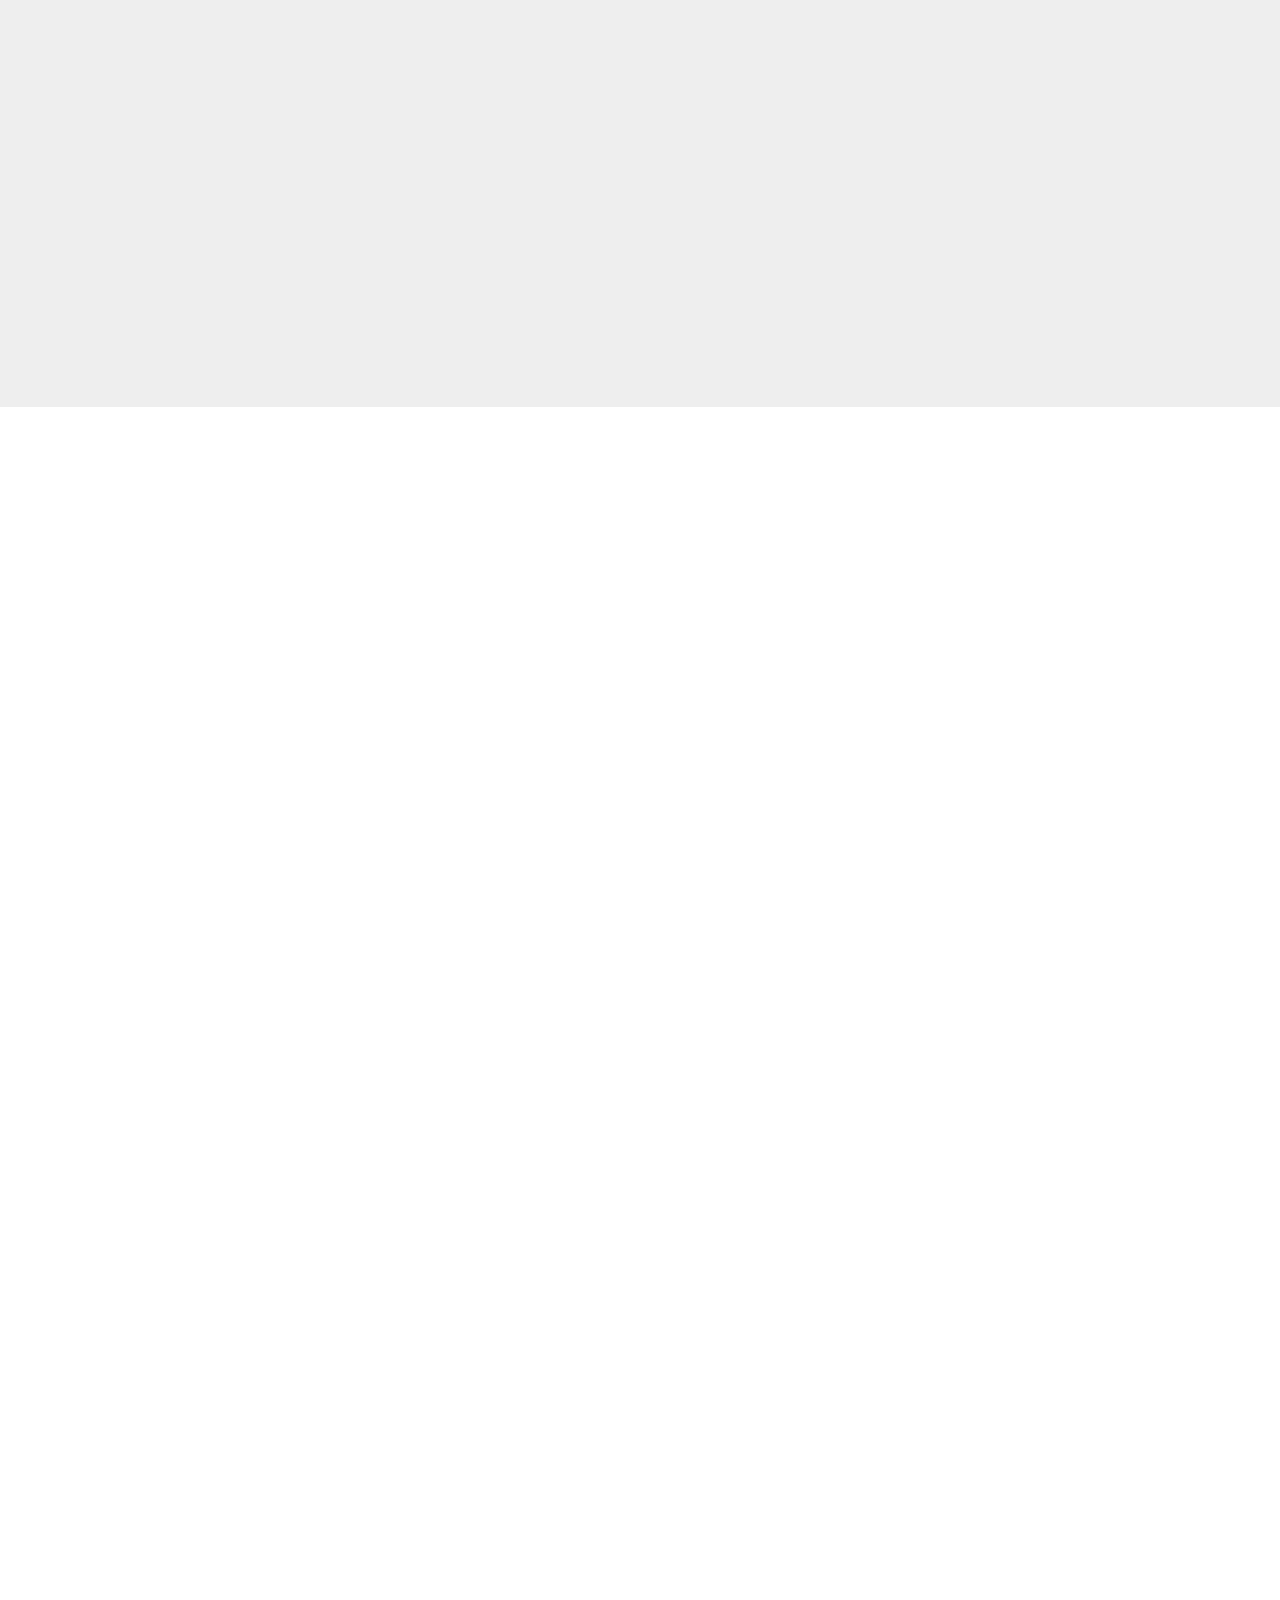
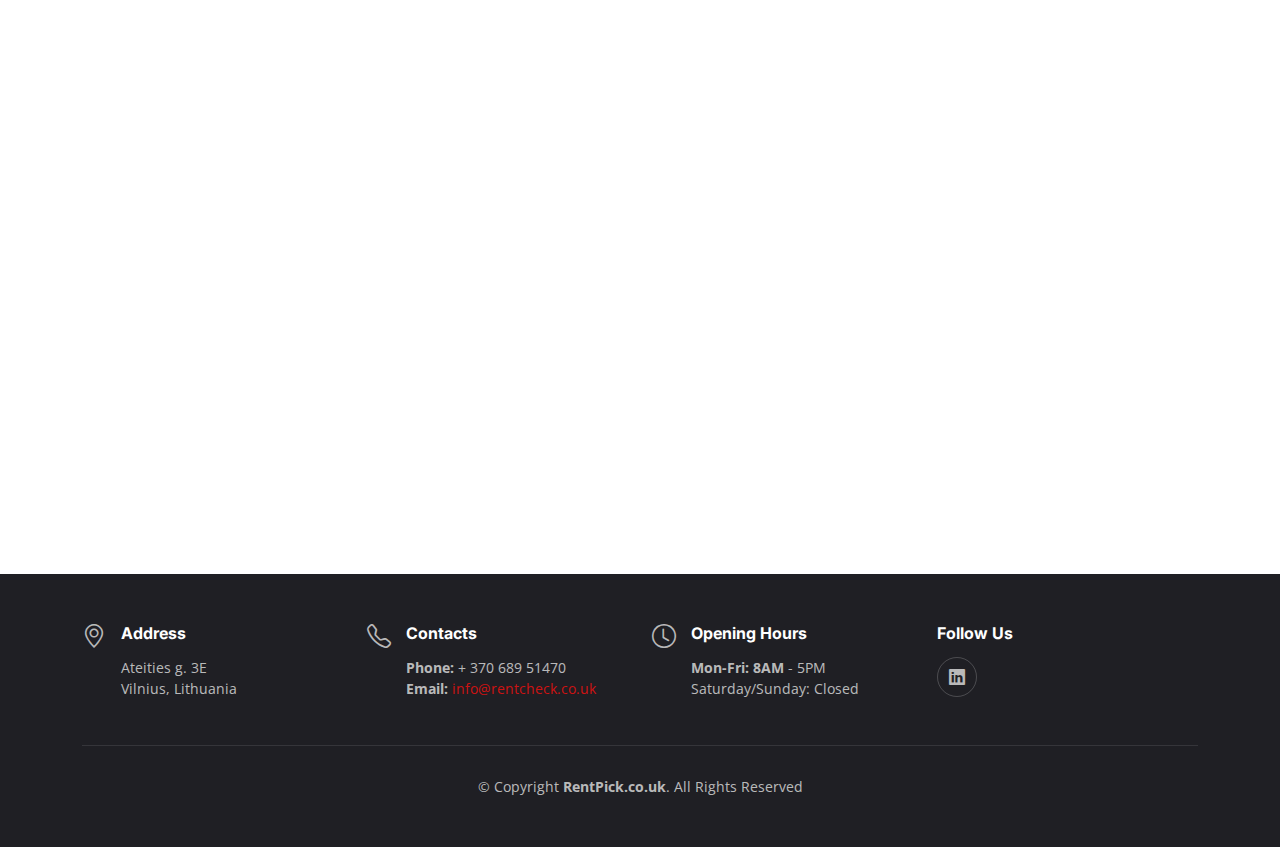
==== commit 7cdc7ee0: "foto_pakeitimai8" ====
--- a/index.html
+++ b/index.html
@@ -100,12 +100,9 @@
         </div>
 
         <div class="row gy-4">
-          <div class="col-lg-7  img-fluid position-relative about-img" ;" data-aos="fade-up" data-aos-delay="150">
+          <div class="col-lg-7  img-fluid position-relative about-img" data-aos="fade-up" data-aos-delay="150">
             <img src="assets/img/OIG3.jpg" class="img-fluid" alt="Responsive image">
-            <!-- <div class="call-us position-absolute">
-              <h4>Book a Table</h4>
-              <p>+1 5589 55488 55</p>
-            </div> -->
+
           </div>
           <div class="col-lg-5 d-flex align-items-center" data-aos="fade-up" data-aos-delay="300">
             <div class="content ps-0 ps-lg-5">
@@ -132,10 +129,10 @@
         </div>
 
       </div>
-    </section><!-- End About Section -->
+<!--    </section>&lt;!&ndash; End About Section &ndash;&gt;-->
 
     <!-- ======= Why Us Section ======= -->
-    <section id="why-us" class="why-us section-bg">
+    <div class="why-us section-bg">
       <div class="container" data-aos="fade-up">
 
         <div class="row gy-4">
@@ -183,12 +180,12 @@
           </div>
 
         </div>
-
-      </div>
-    </section><!-- End Why Us Section -->
+       </div>
+      </div>
+
 
     <!-- ======= Why Us Section ======= -->
-    <section id="why-us" class="why-us section-bg">
+    <div class="why-us section-bg">
       <div class="container" data-aos="fade-up">
 
         <div class="row gy-4">
@@ -236,7 +233,7 @@
           </div>
 
         </div>
-
+      </div>
       </div>
     </section><!-- End Why Us Section -->
 
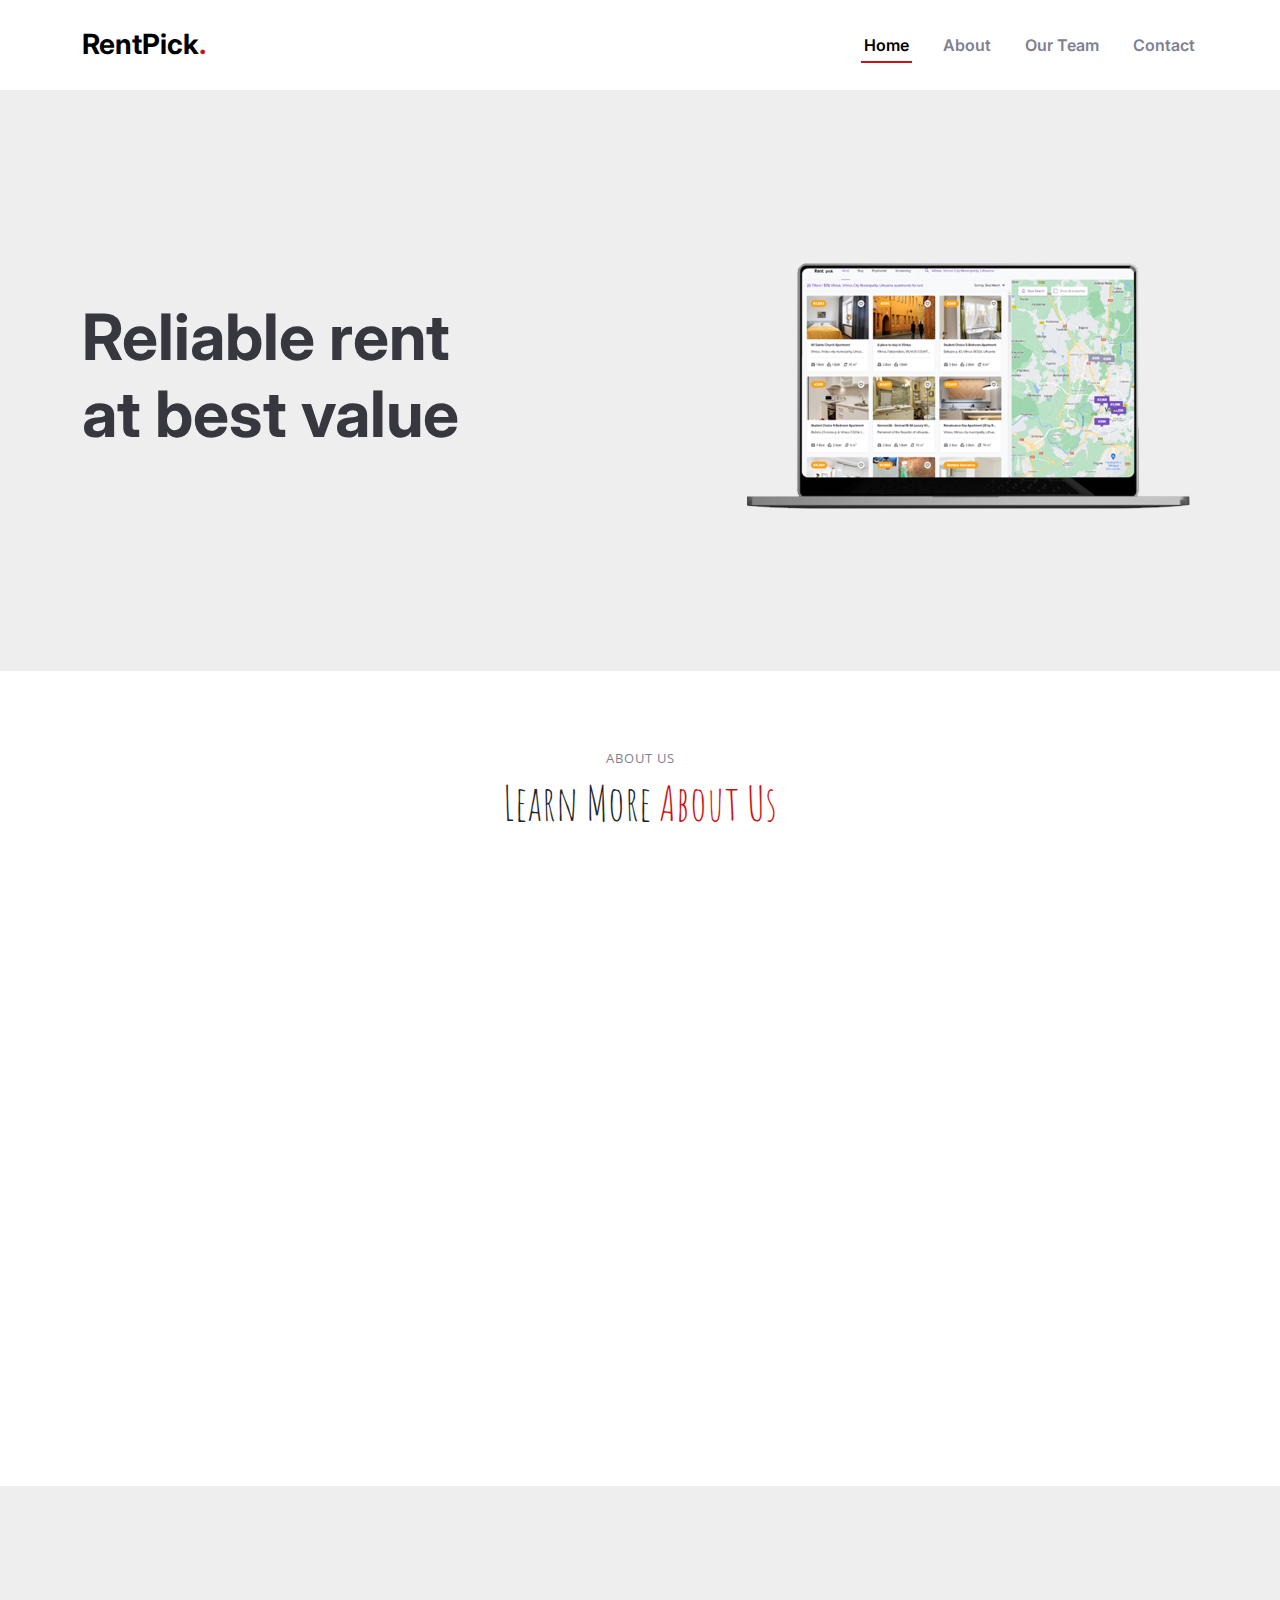
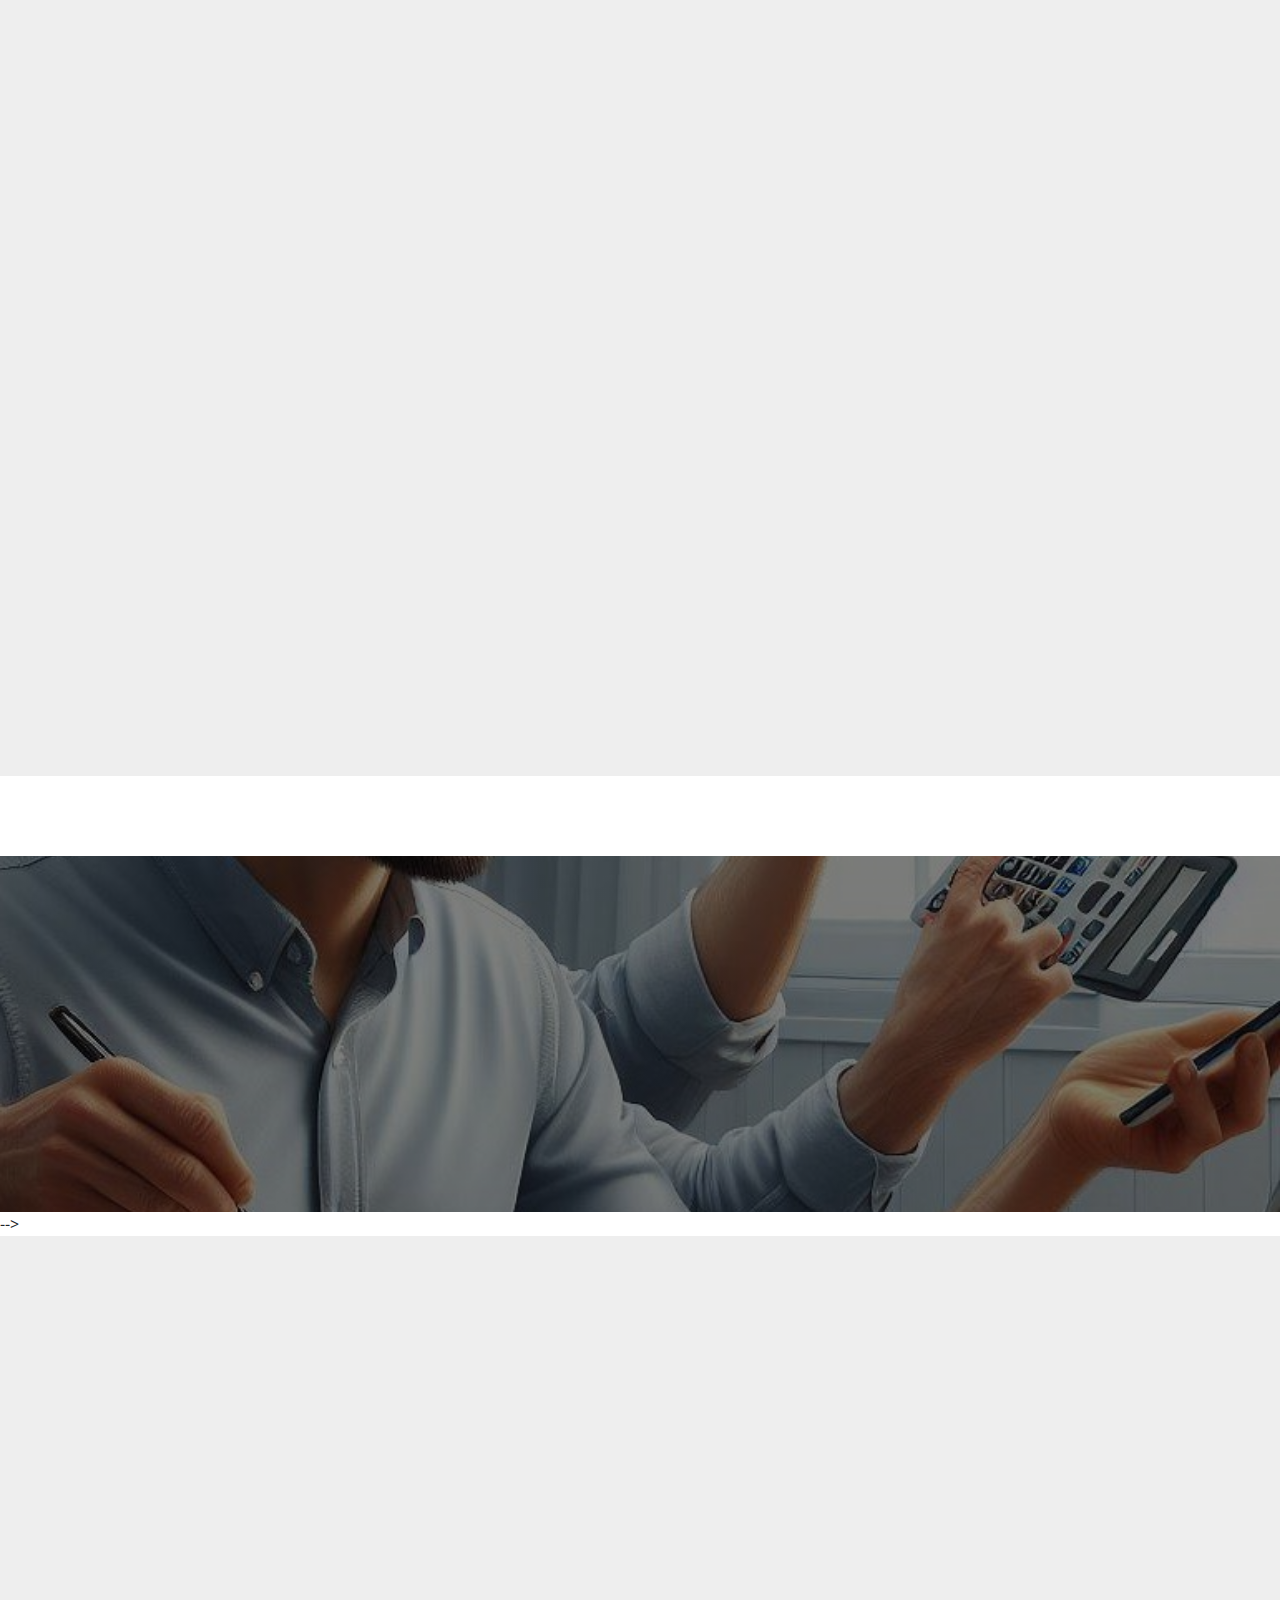
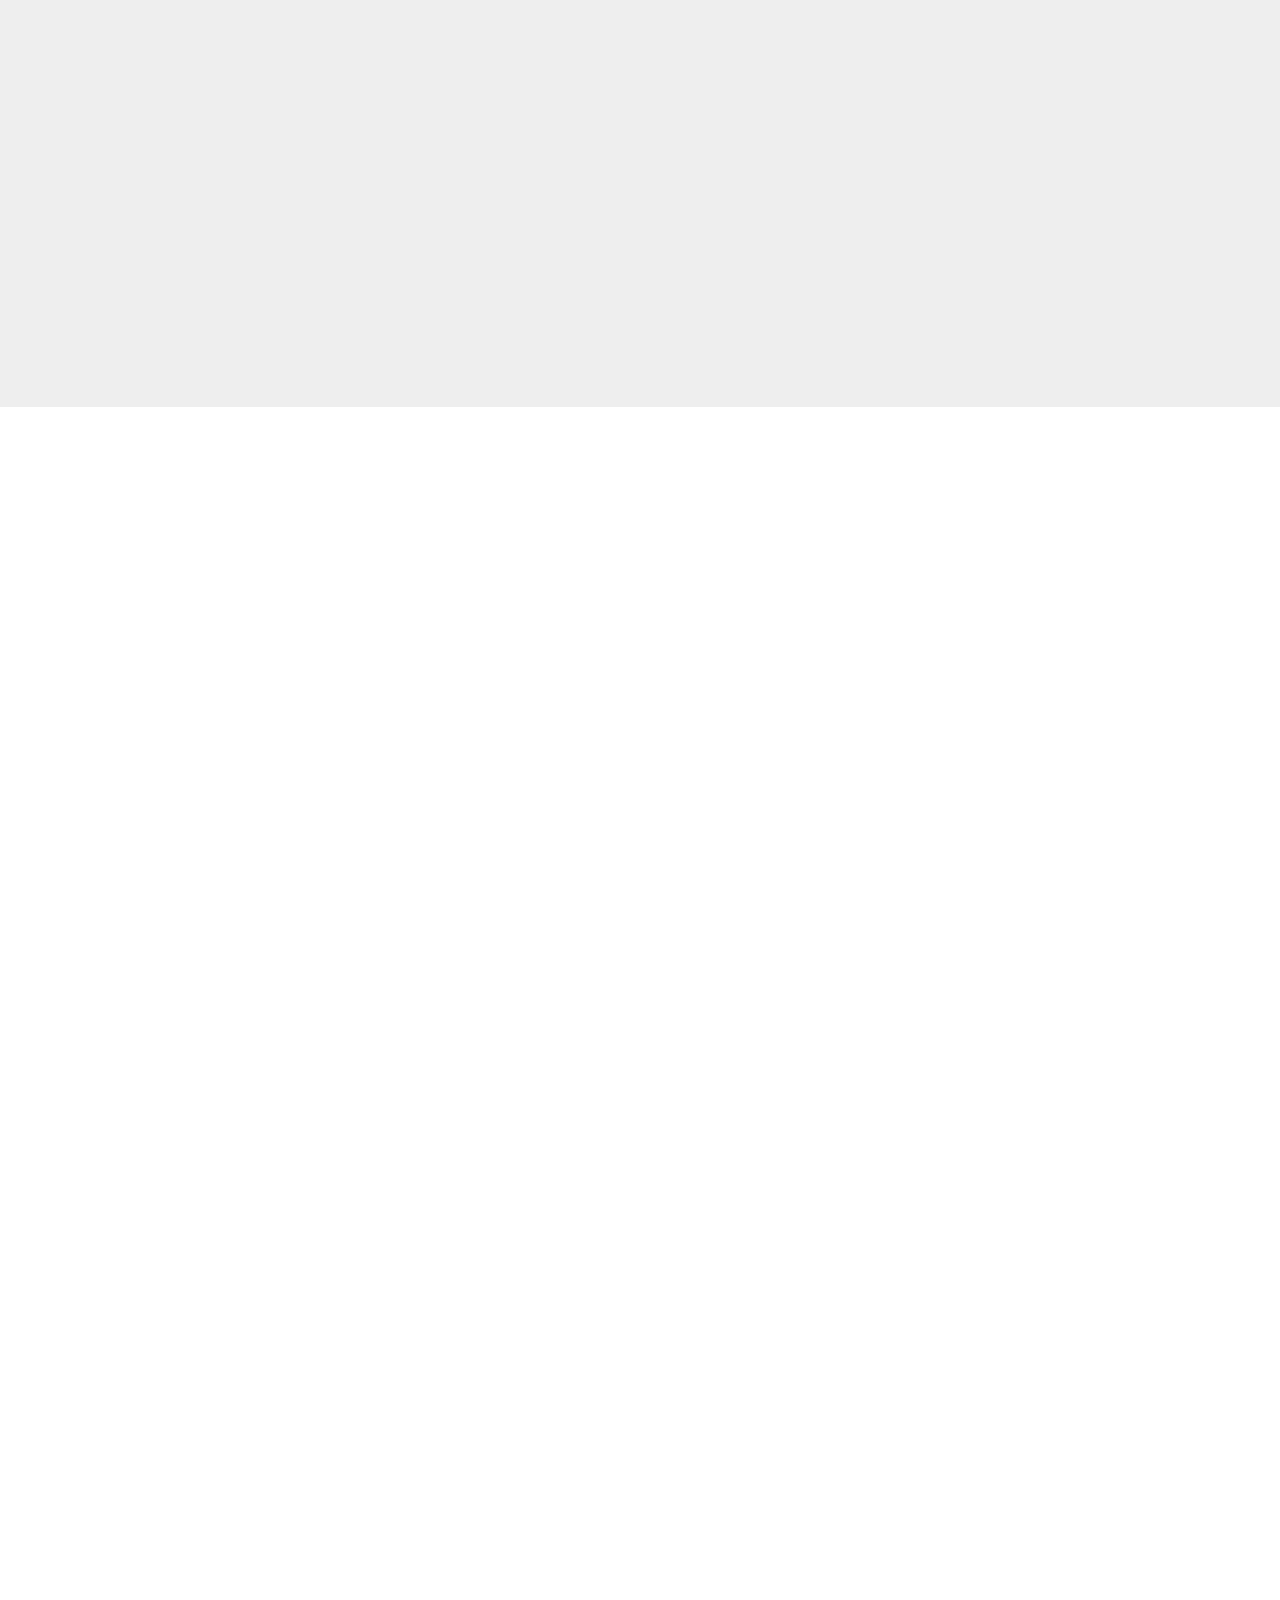
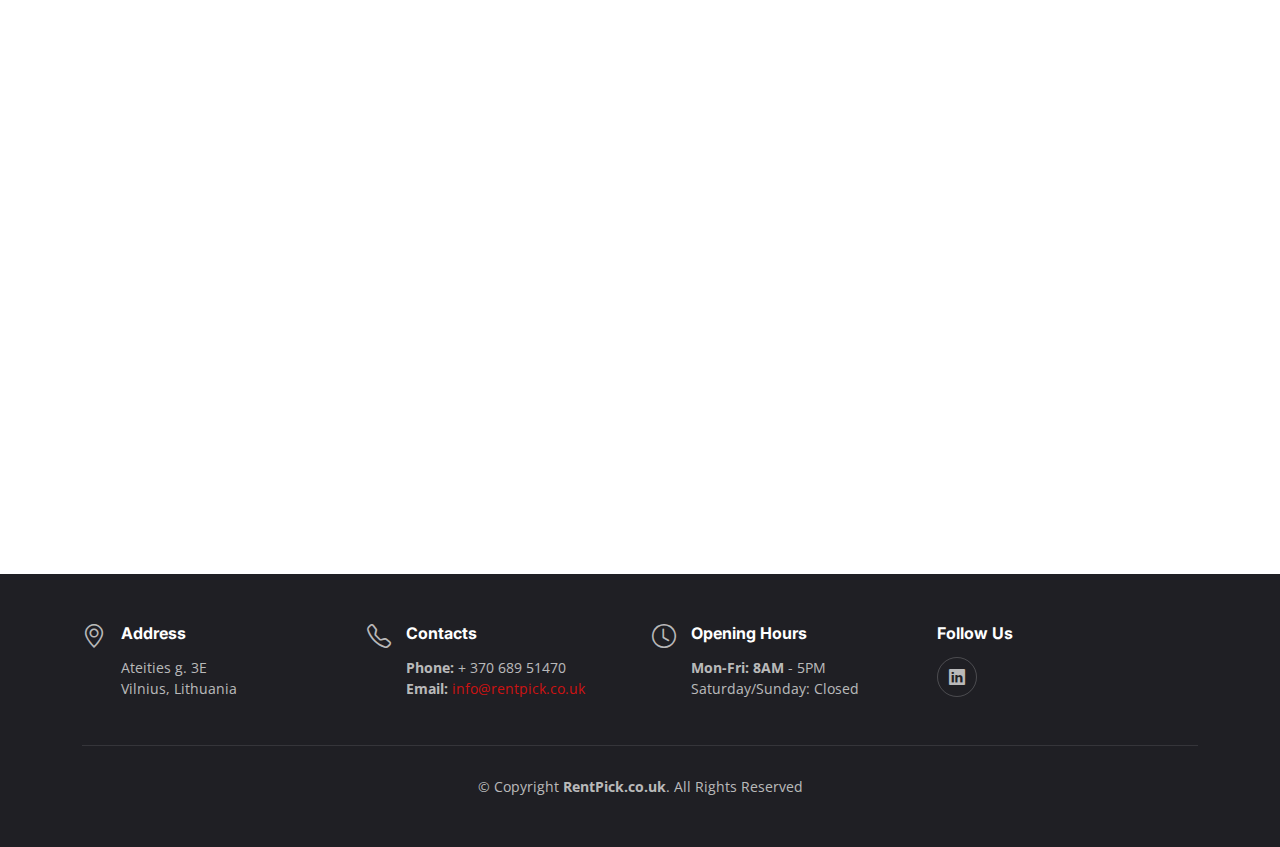
==== commit ef61ad2a: "email" ====
--- a/index.html
+++ b/index.html
@@ -117,9 +117,10 @@
                 <li><i class="bi bi-caret-right-fill"></i> All offering good price and deposit</li>
                 <li><i class="bi bi-caret-right-fill"></i>  How to choose best tenants ?</li>
                   <li><i class="bi bi-caret-right-fill"></i> Just pick the highest bidder ?</li>
+                <br>
 
               </ul>
-
+              <br>
               <!-- <div class="position-relative mt-4">
                 <img src="assets/img/about-2.jpg" class="img-fluid" alt="">
                 <a href="https://www.youtube.com/watch?v=LXb3EKWsInQ" class="glightbox play-btn"></a>
@@ -561,7 +562,7 @@
               <i class="icon bi bi-envelope flex-shrink-0"></i>
               <div>
                 <h3>Email Us</h3>
-                <p><a href="mailto:info@rentcheck.co.uk"> info@rentcheck.co.uk</a></p>
+                <p><a href="mailto:info@rentpick.co.uk"> info@rentpick.co.uk</a></p>
               </div>
             </div>
           </div><!-- End Info Item -->
@@ -641,7 +642,7 @@
             <h4>Contacts</h4>
             <p>
               <strong>Phone:</strong> + 370 689 51470<br>
-              <strong>Email:</strong><a href="mailto:info@rentcheck.co.uk"> info@rentcheck.co.uk</a> <br>
+              <strong>Email:</strong><a href="mailto:info@rentpick.co.uk"> info@rentpick.co.uk</a> <br>
             </p>
           </div>
         </div>
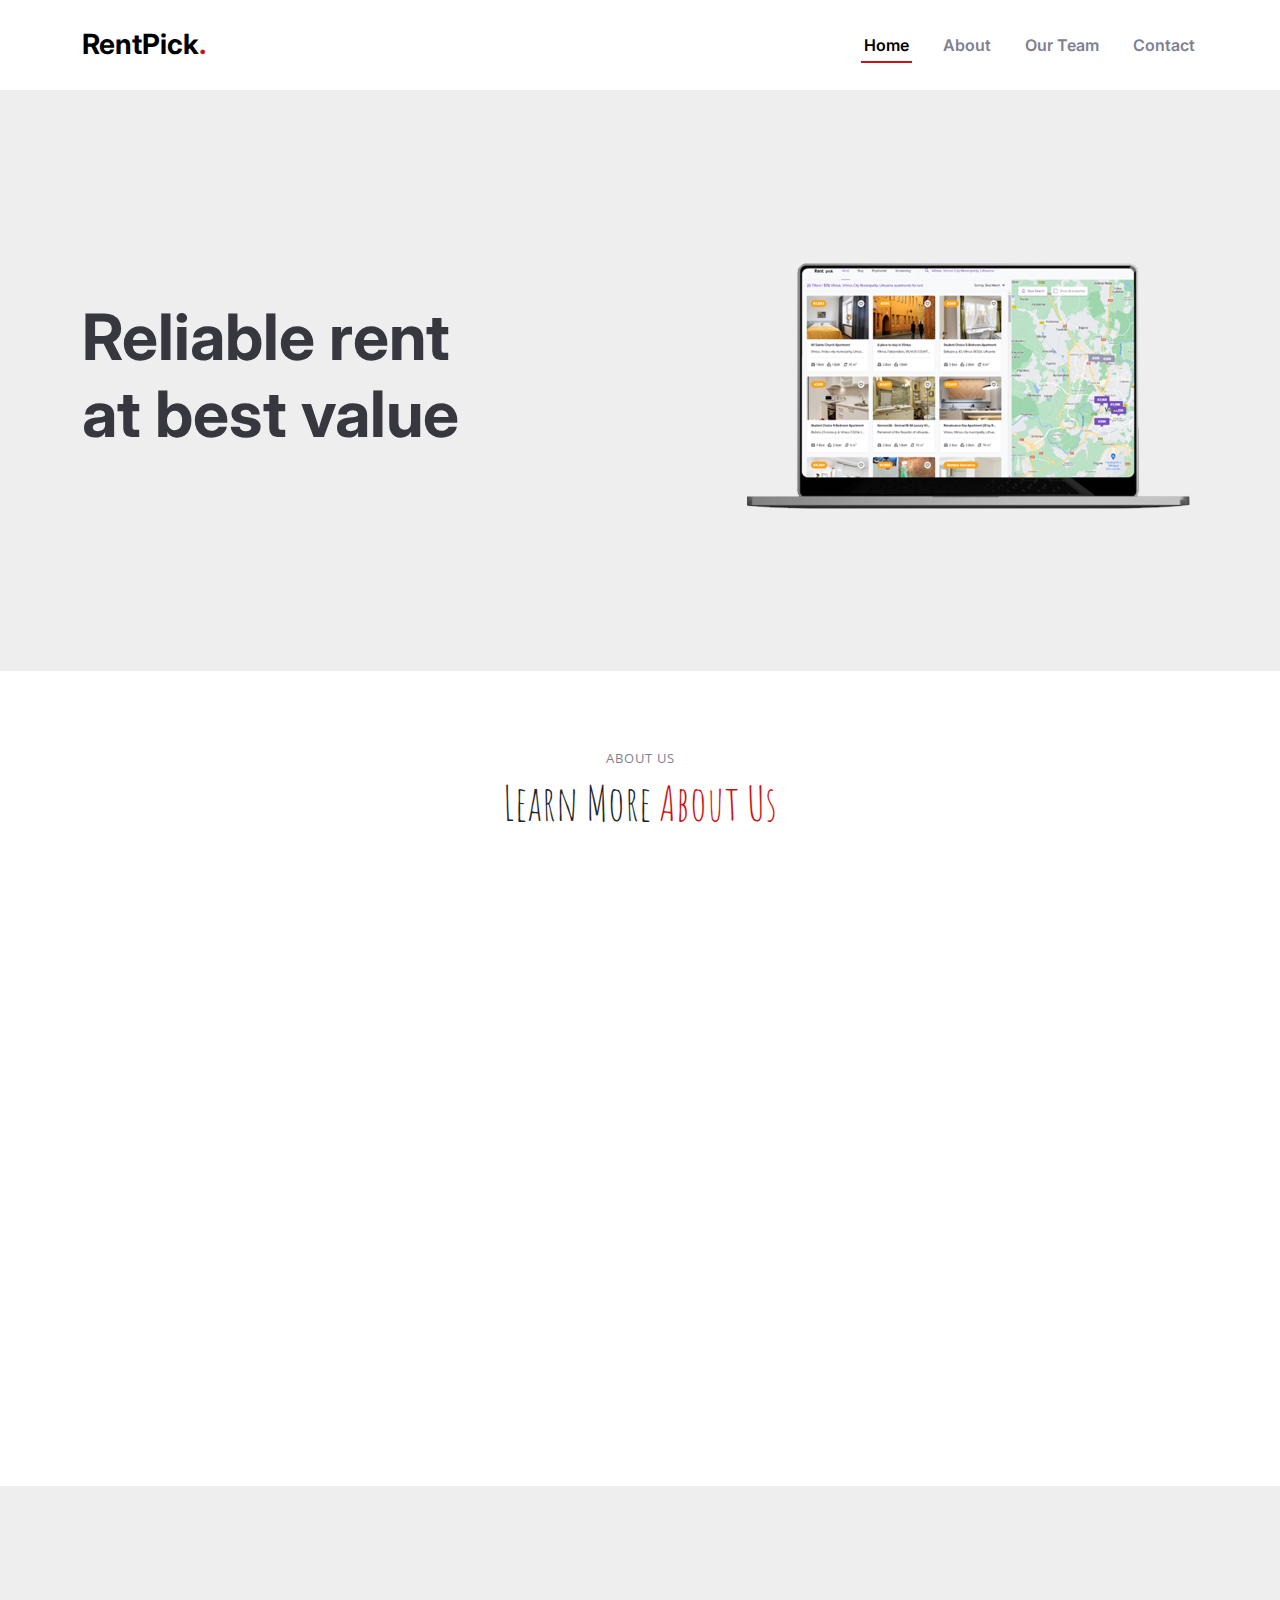
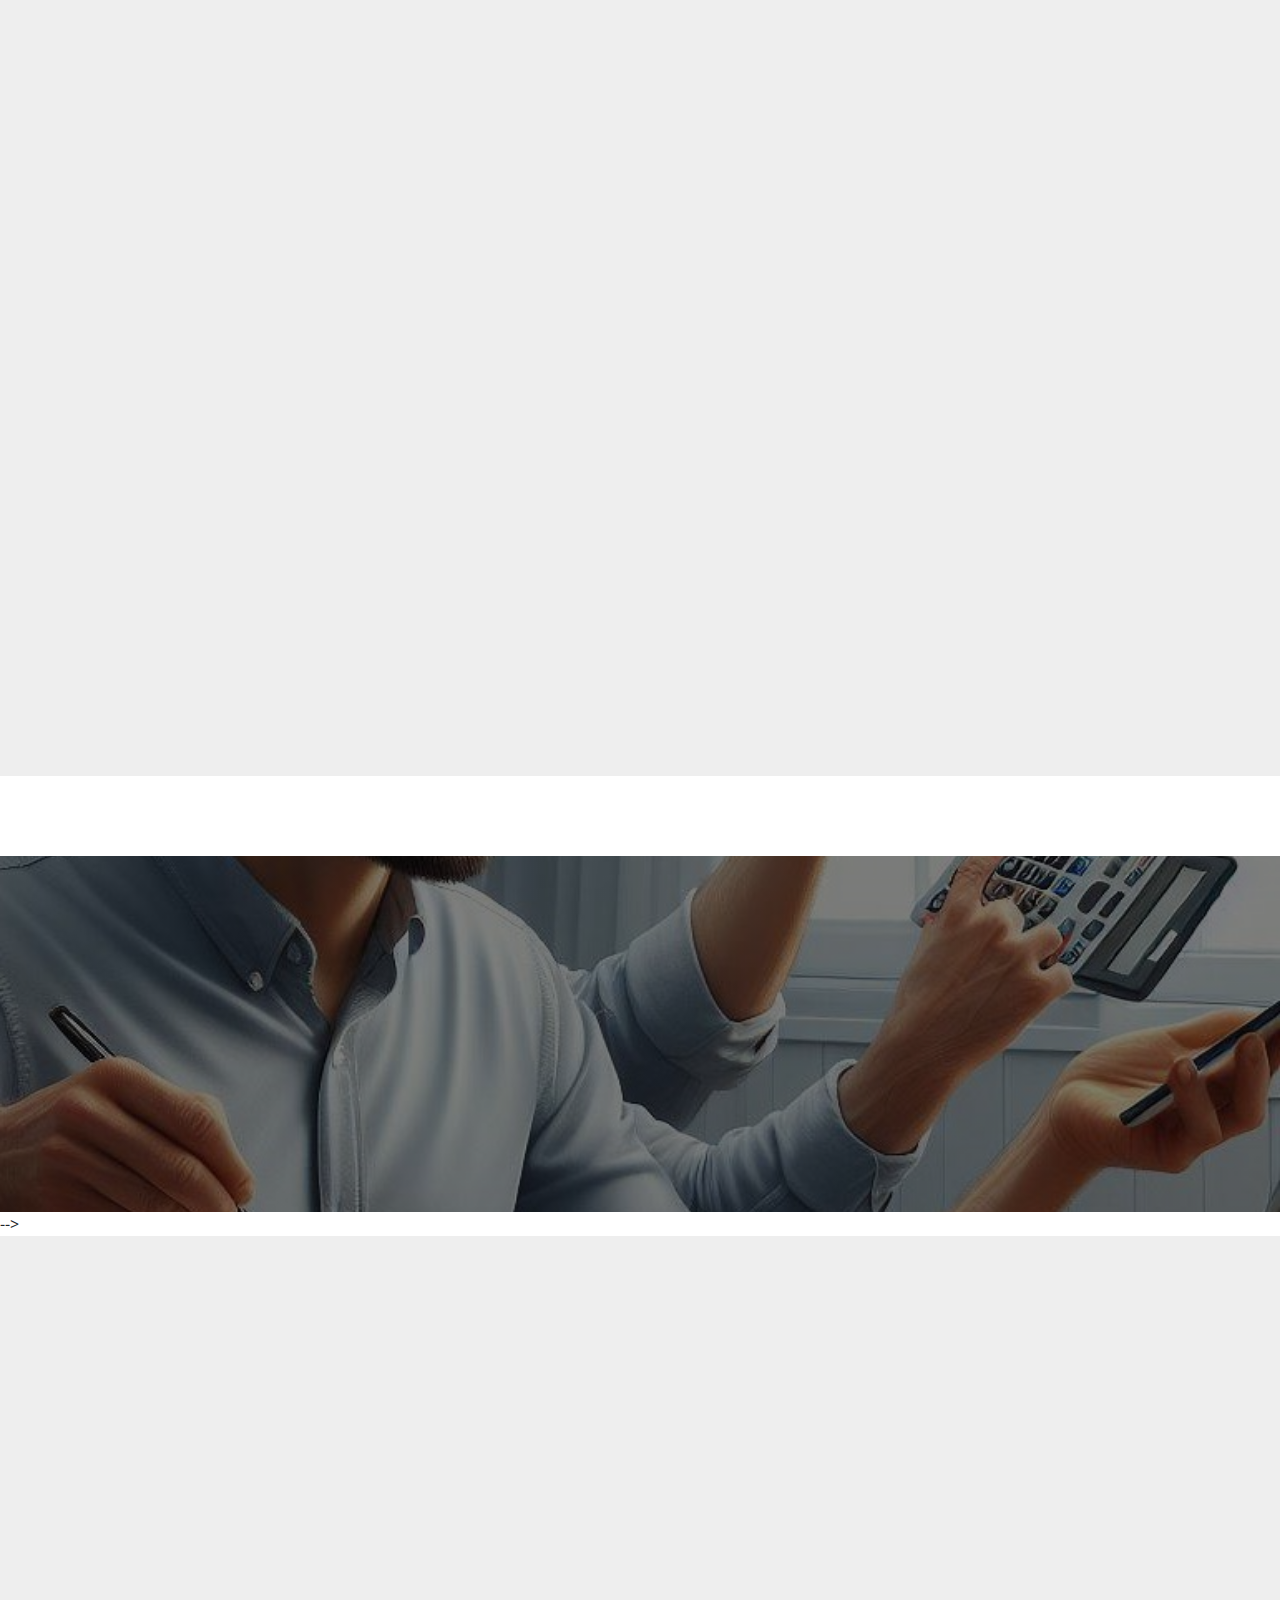
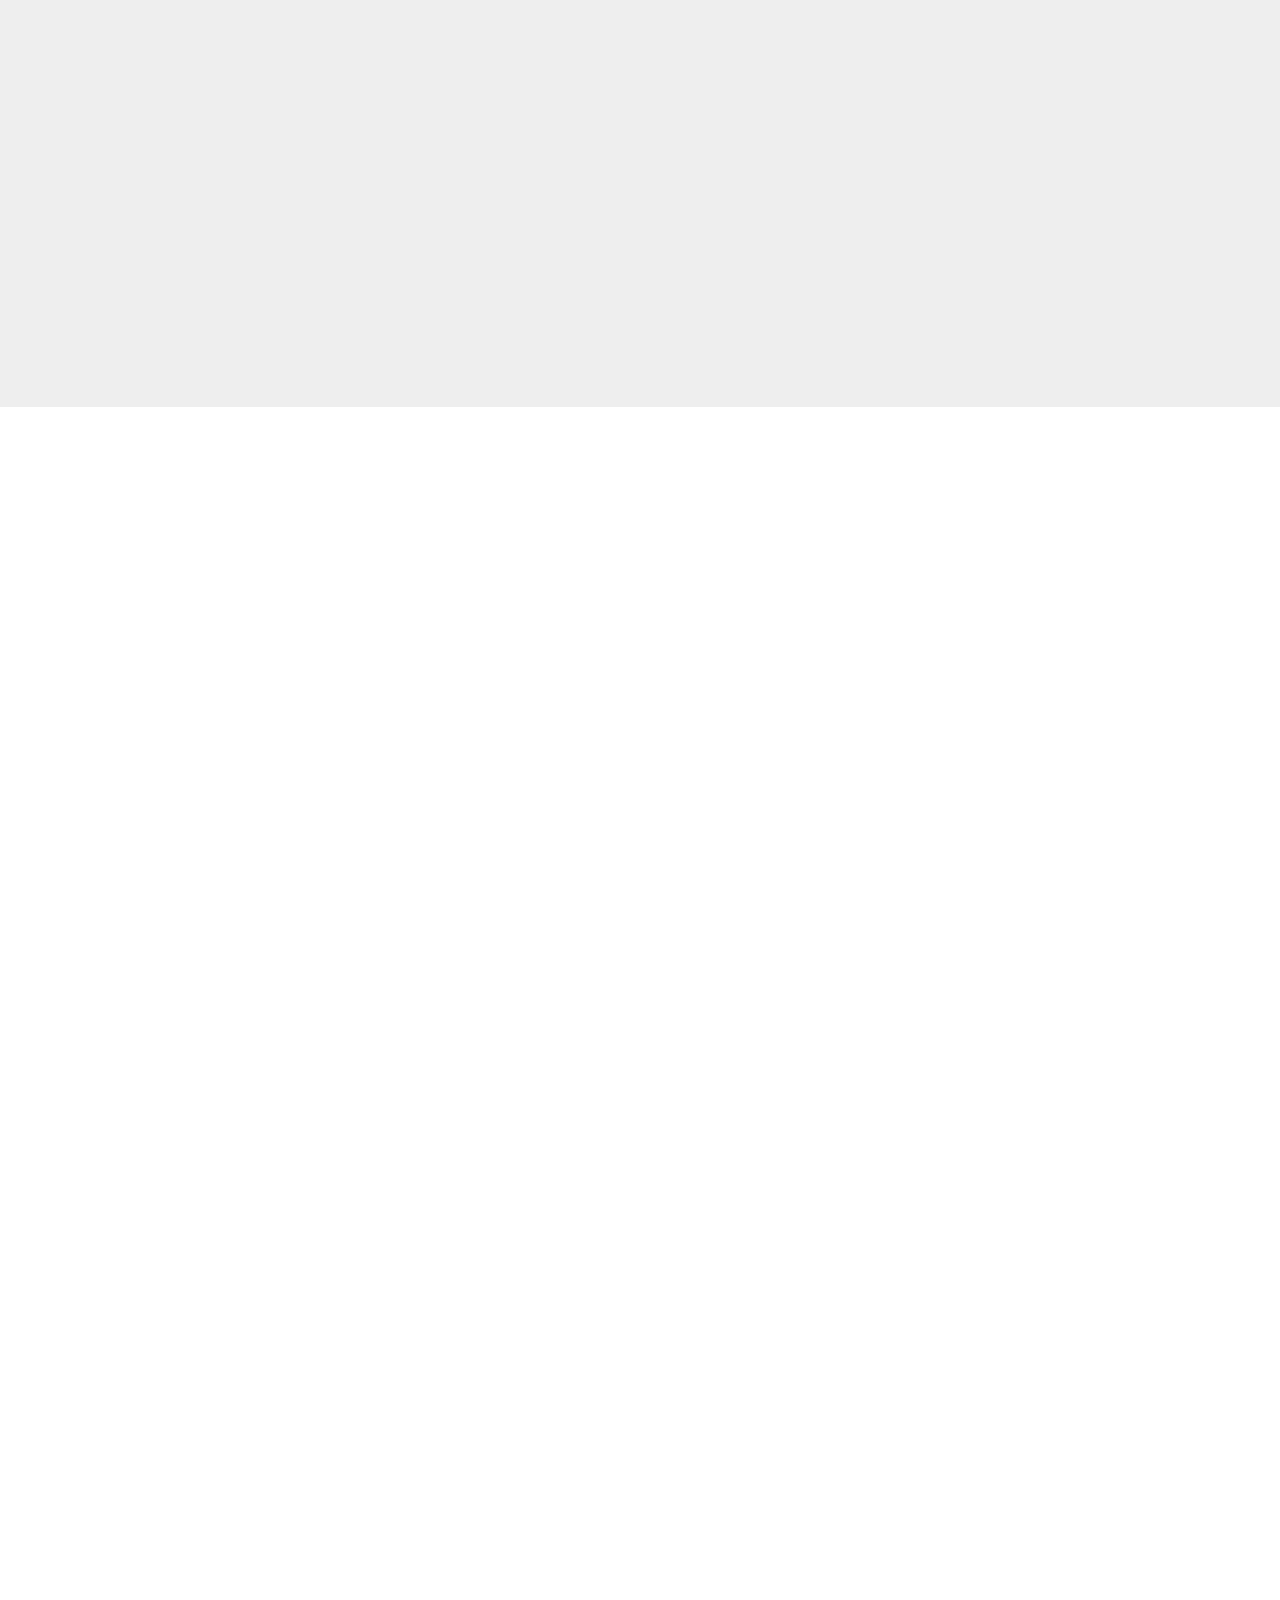
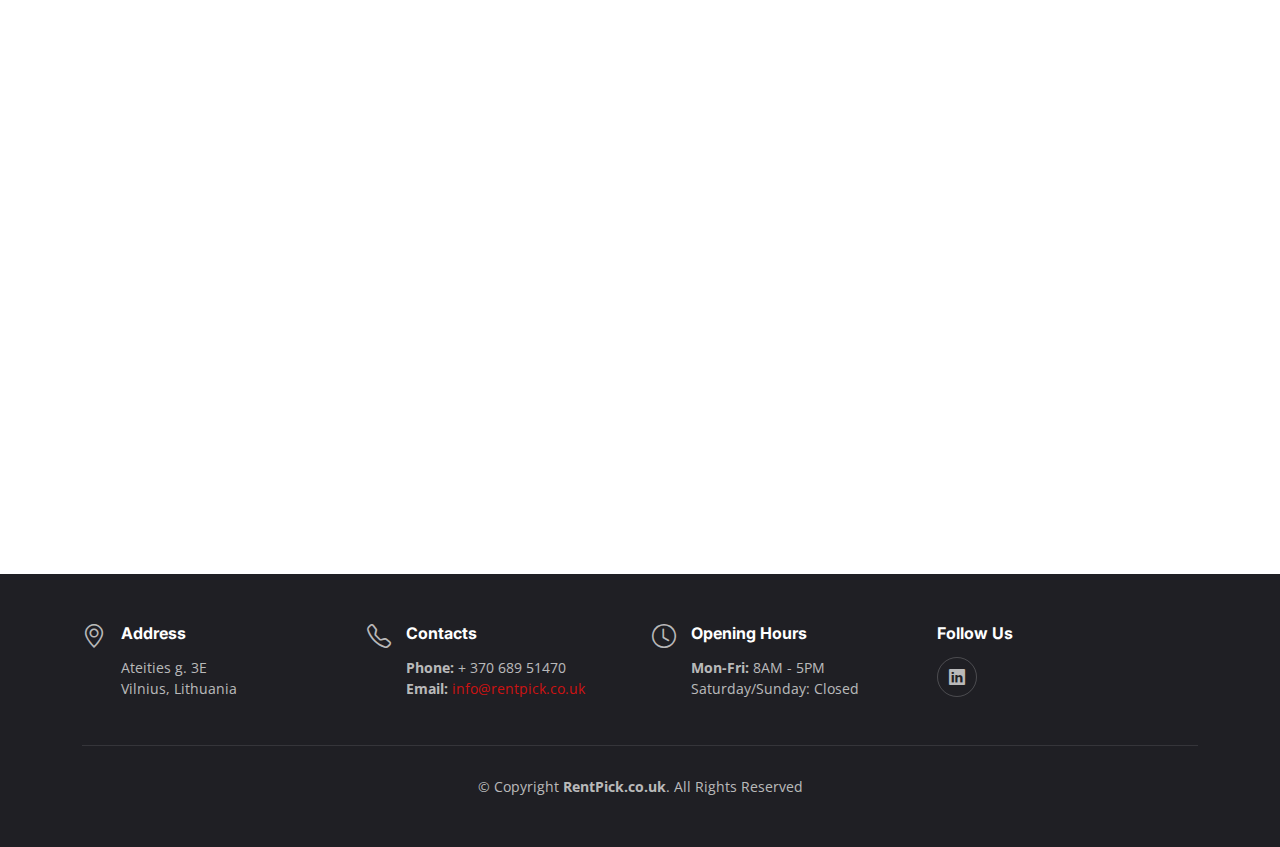
==== commit d919a75b: "Update index.html" ====
--- a/index.html
+++ b/index.html
@@ -652,7 +652,7 @@
           <div>
             <h4>Opening Hours</h4>
             <p>
-              <strong>Mon-Fri: 8AM</strong> - 5PM<br>
+              <strong>Mon-Fri:</strong> 8AM - 5PM<br>
               Saturday/Sunday: Closed
             </p>
           </div>
@@ -735,4 +735,4 @@
 </script>
 </body>
 
-</html>+</html>
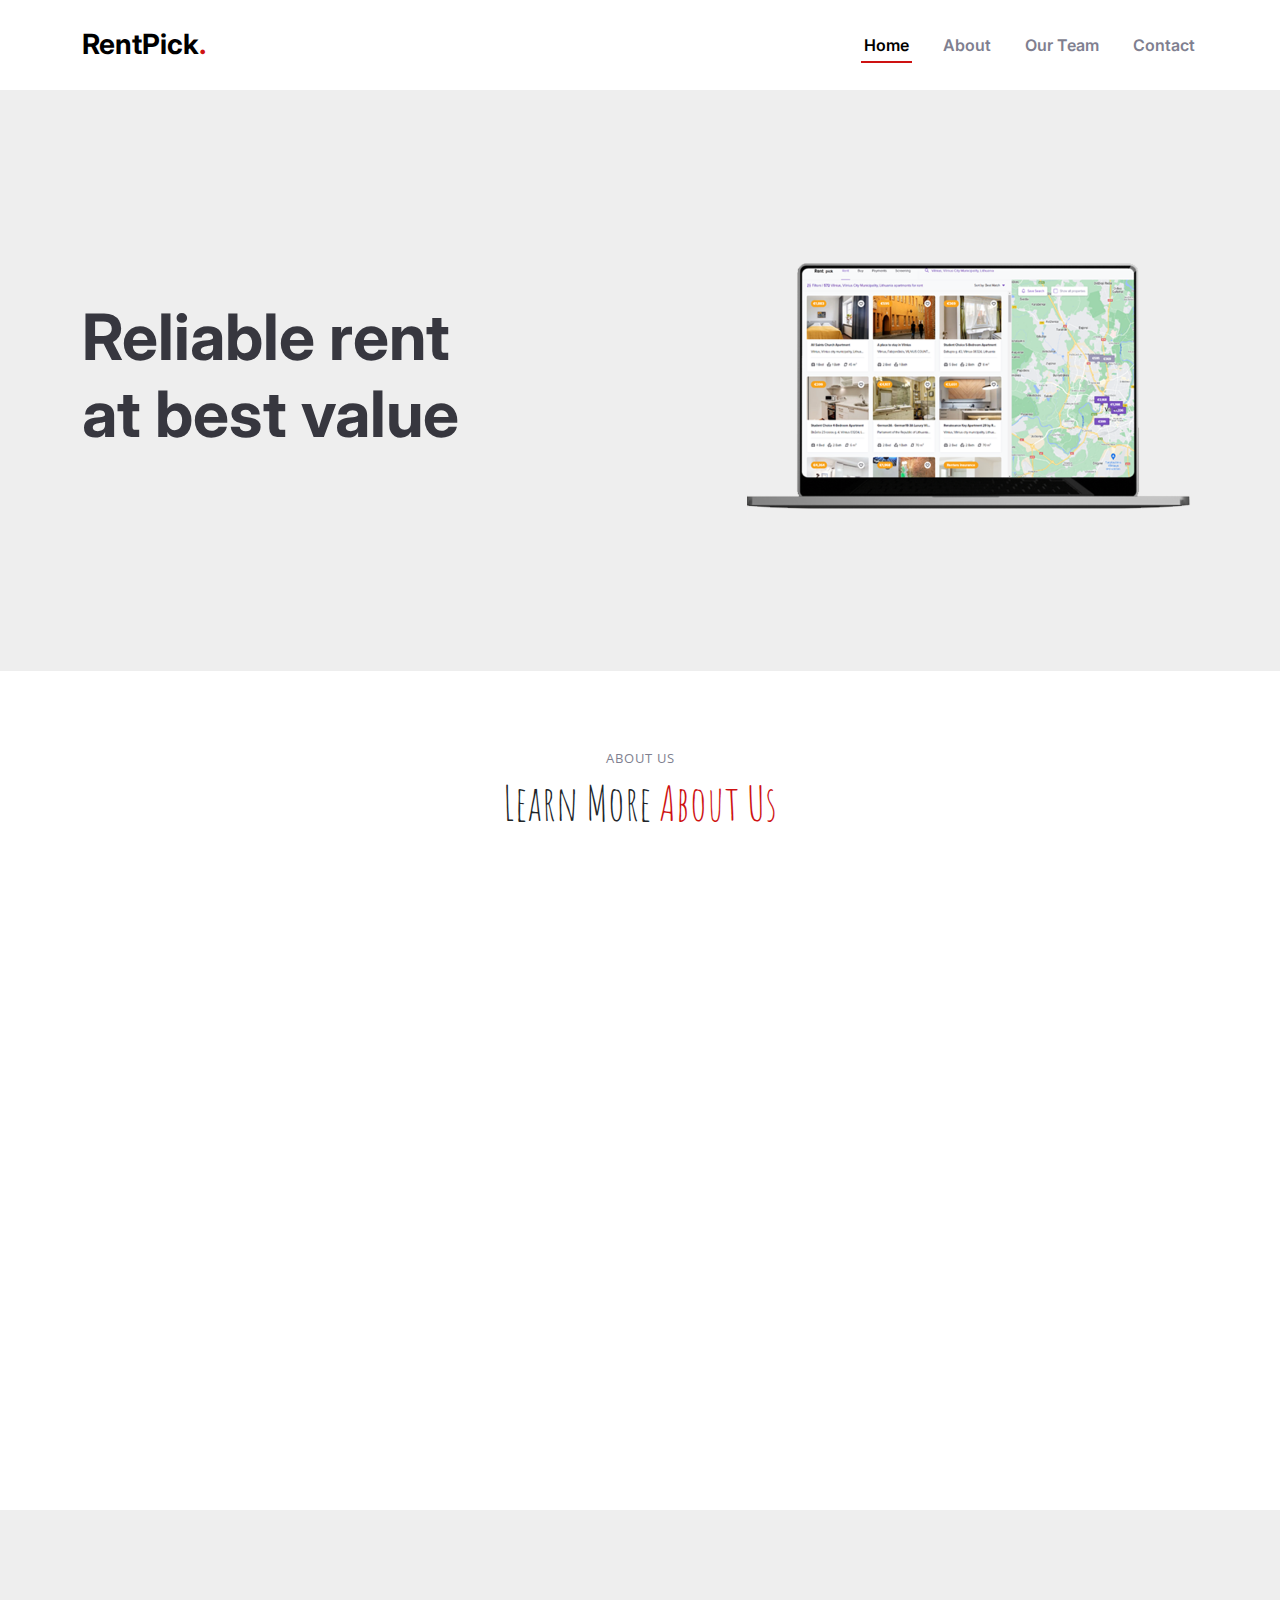
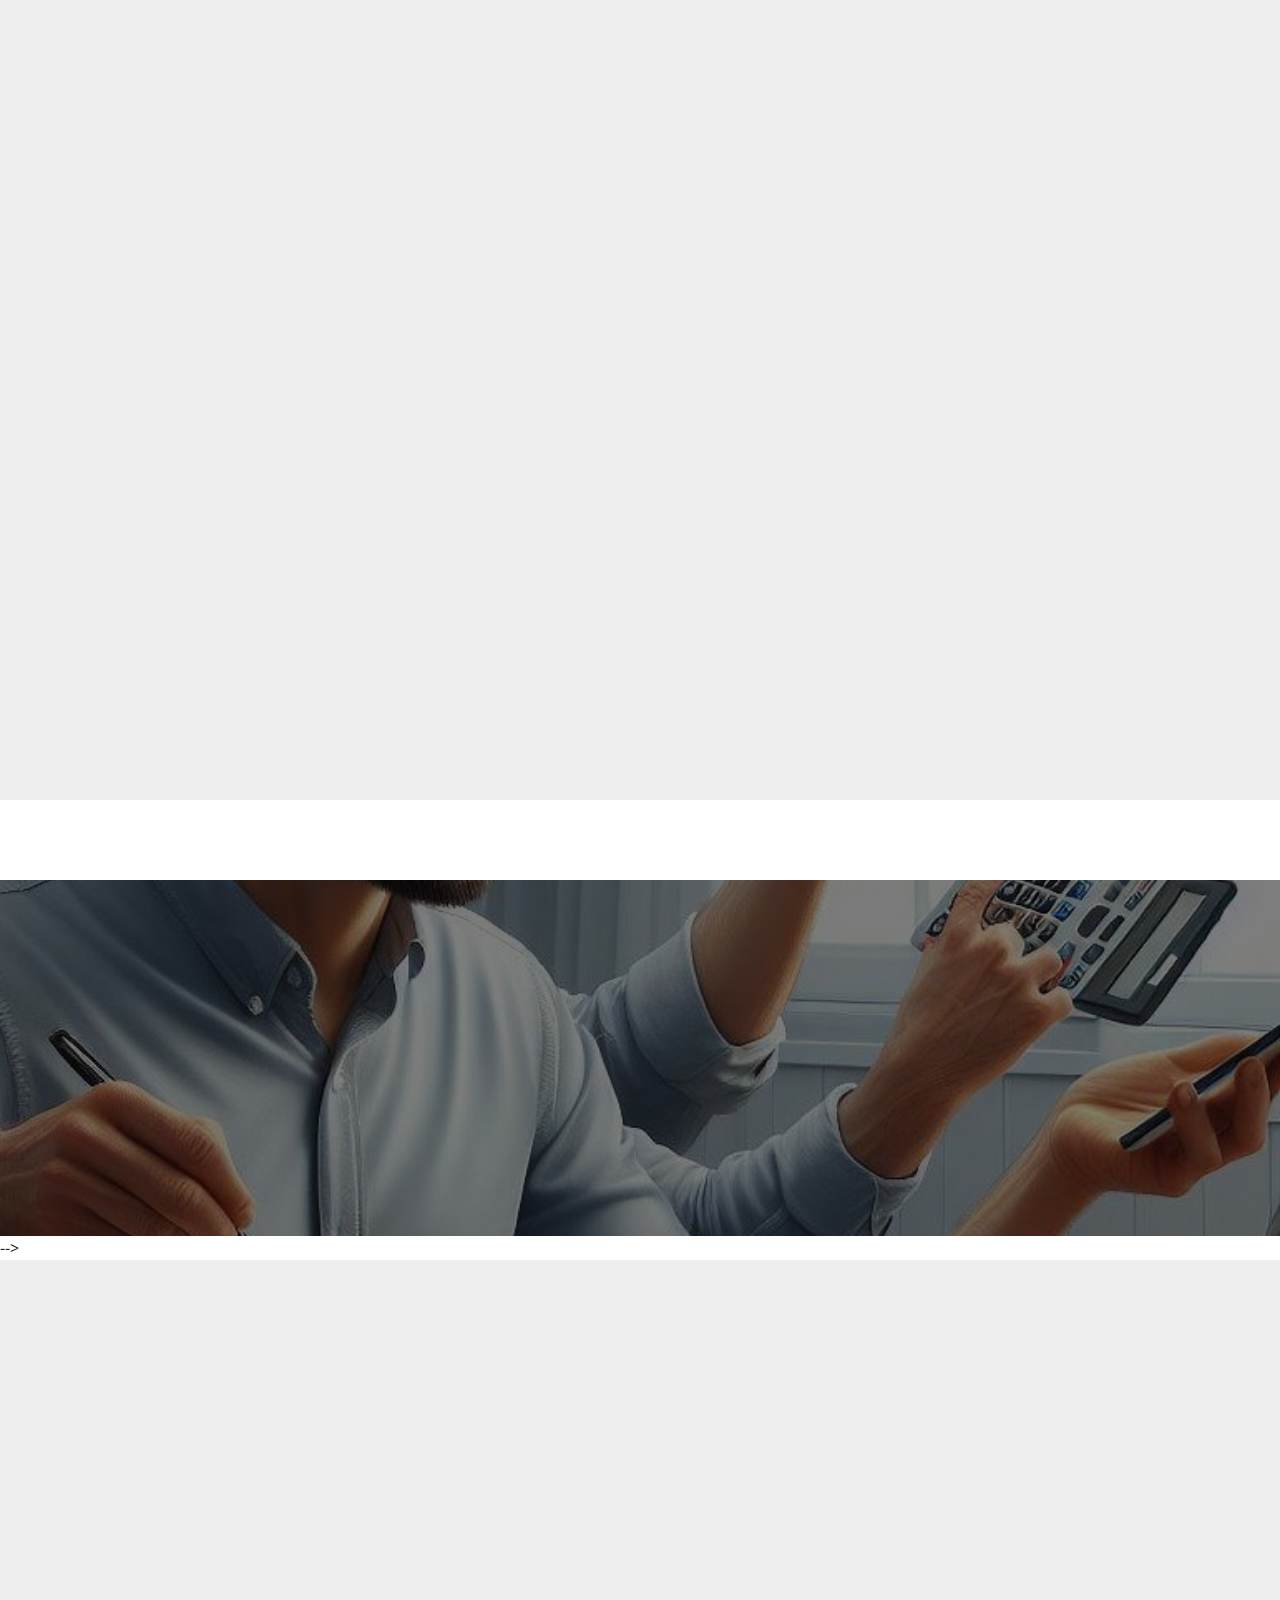
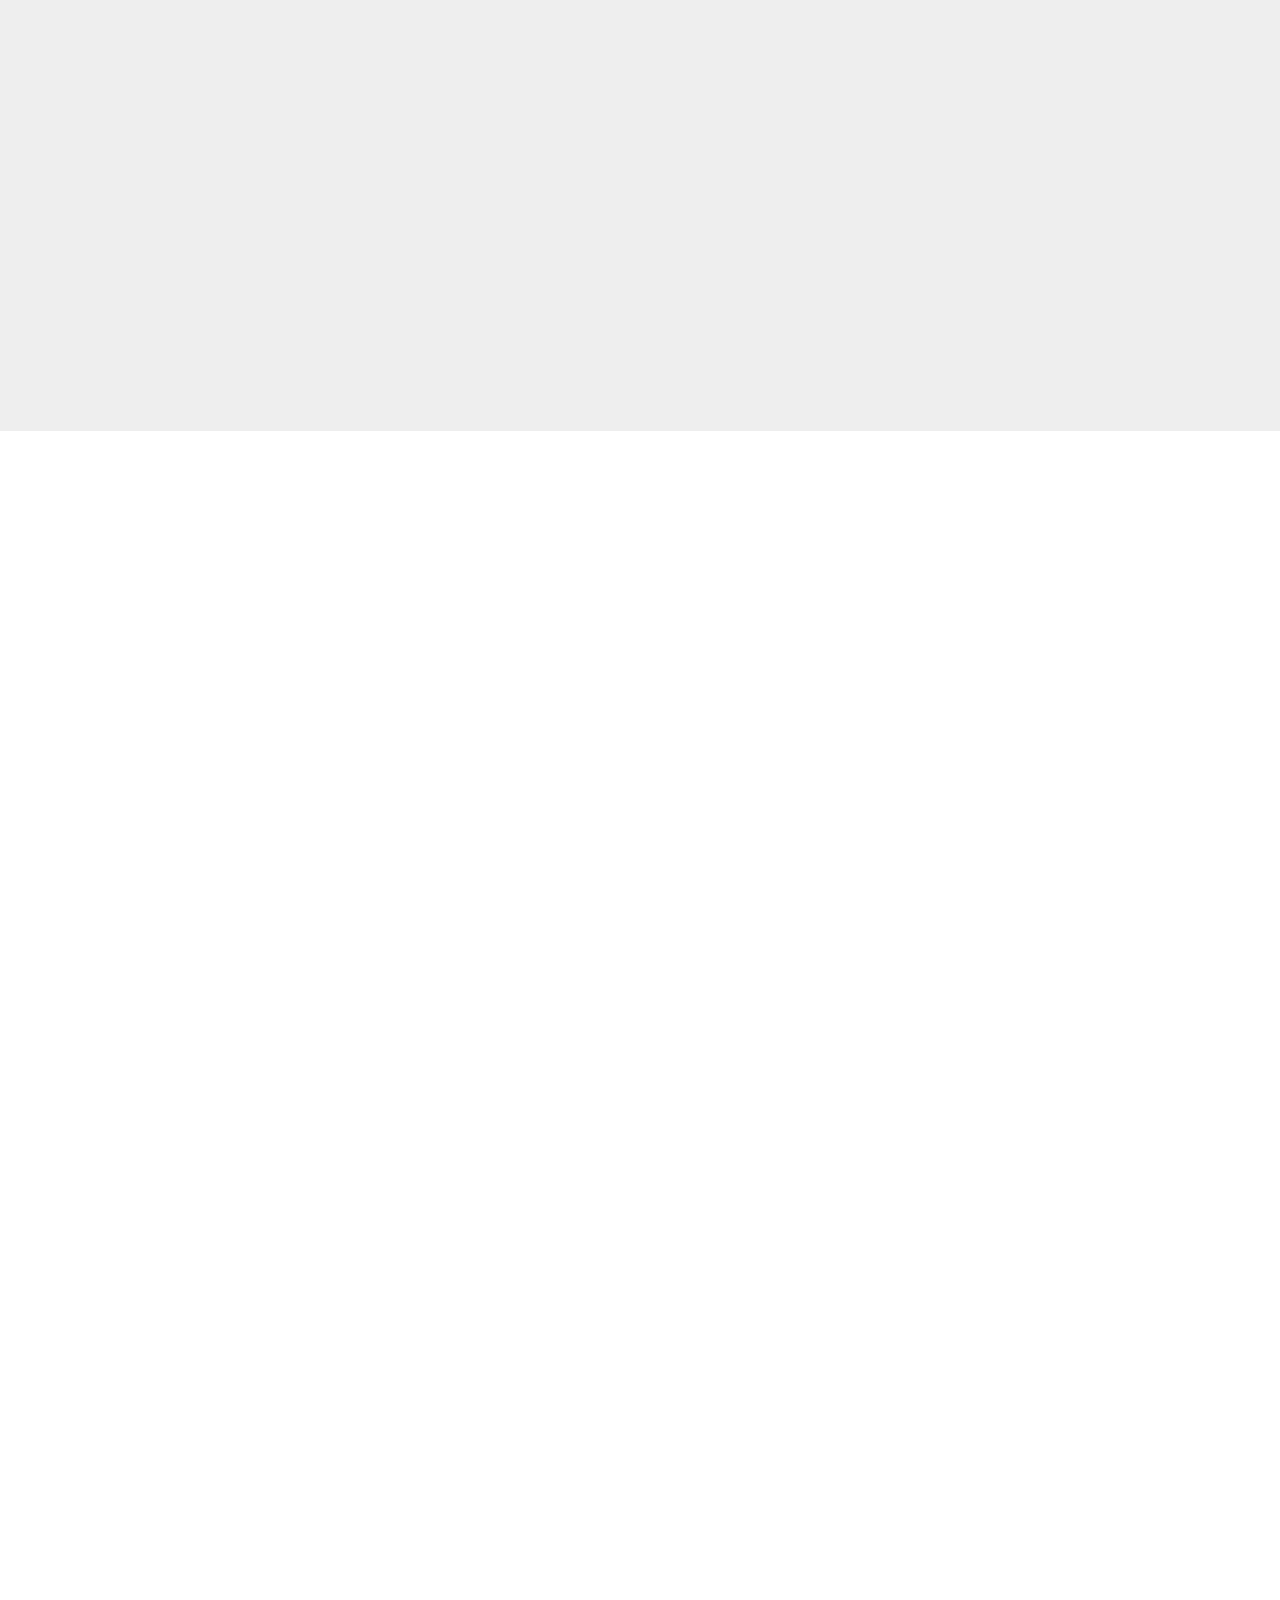
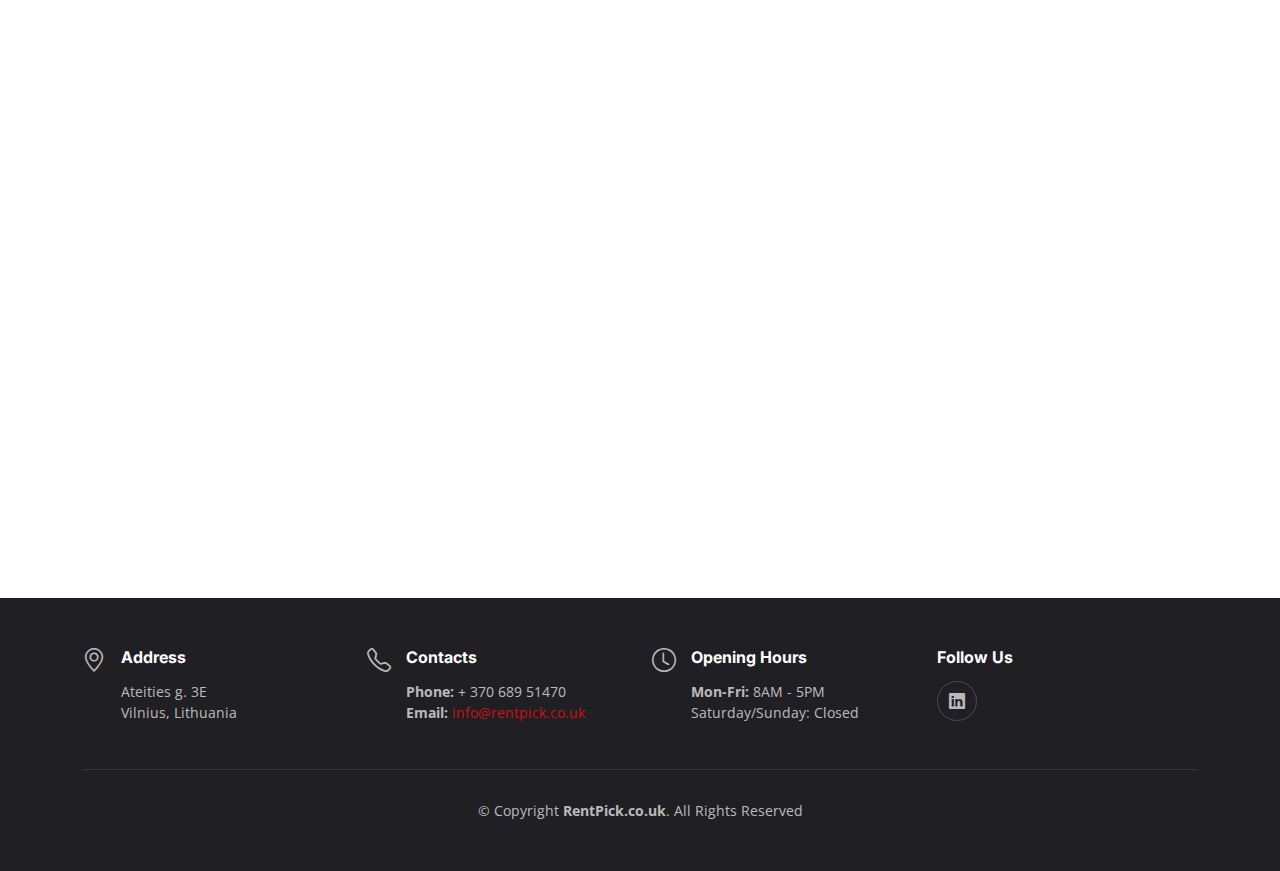
==== commit 50676092: "email1" ====
--- a/index.html
+++ b/index.html
@@ -130,6 +130,7 @@
         </div>
 
       </div>
+      <br>
 <!--    </section>&lt;!&ndash; End About Section &ndash;&gt;-->
 
     <!-- ======= Why Us Section ======= -->
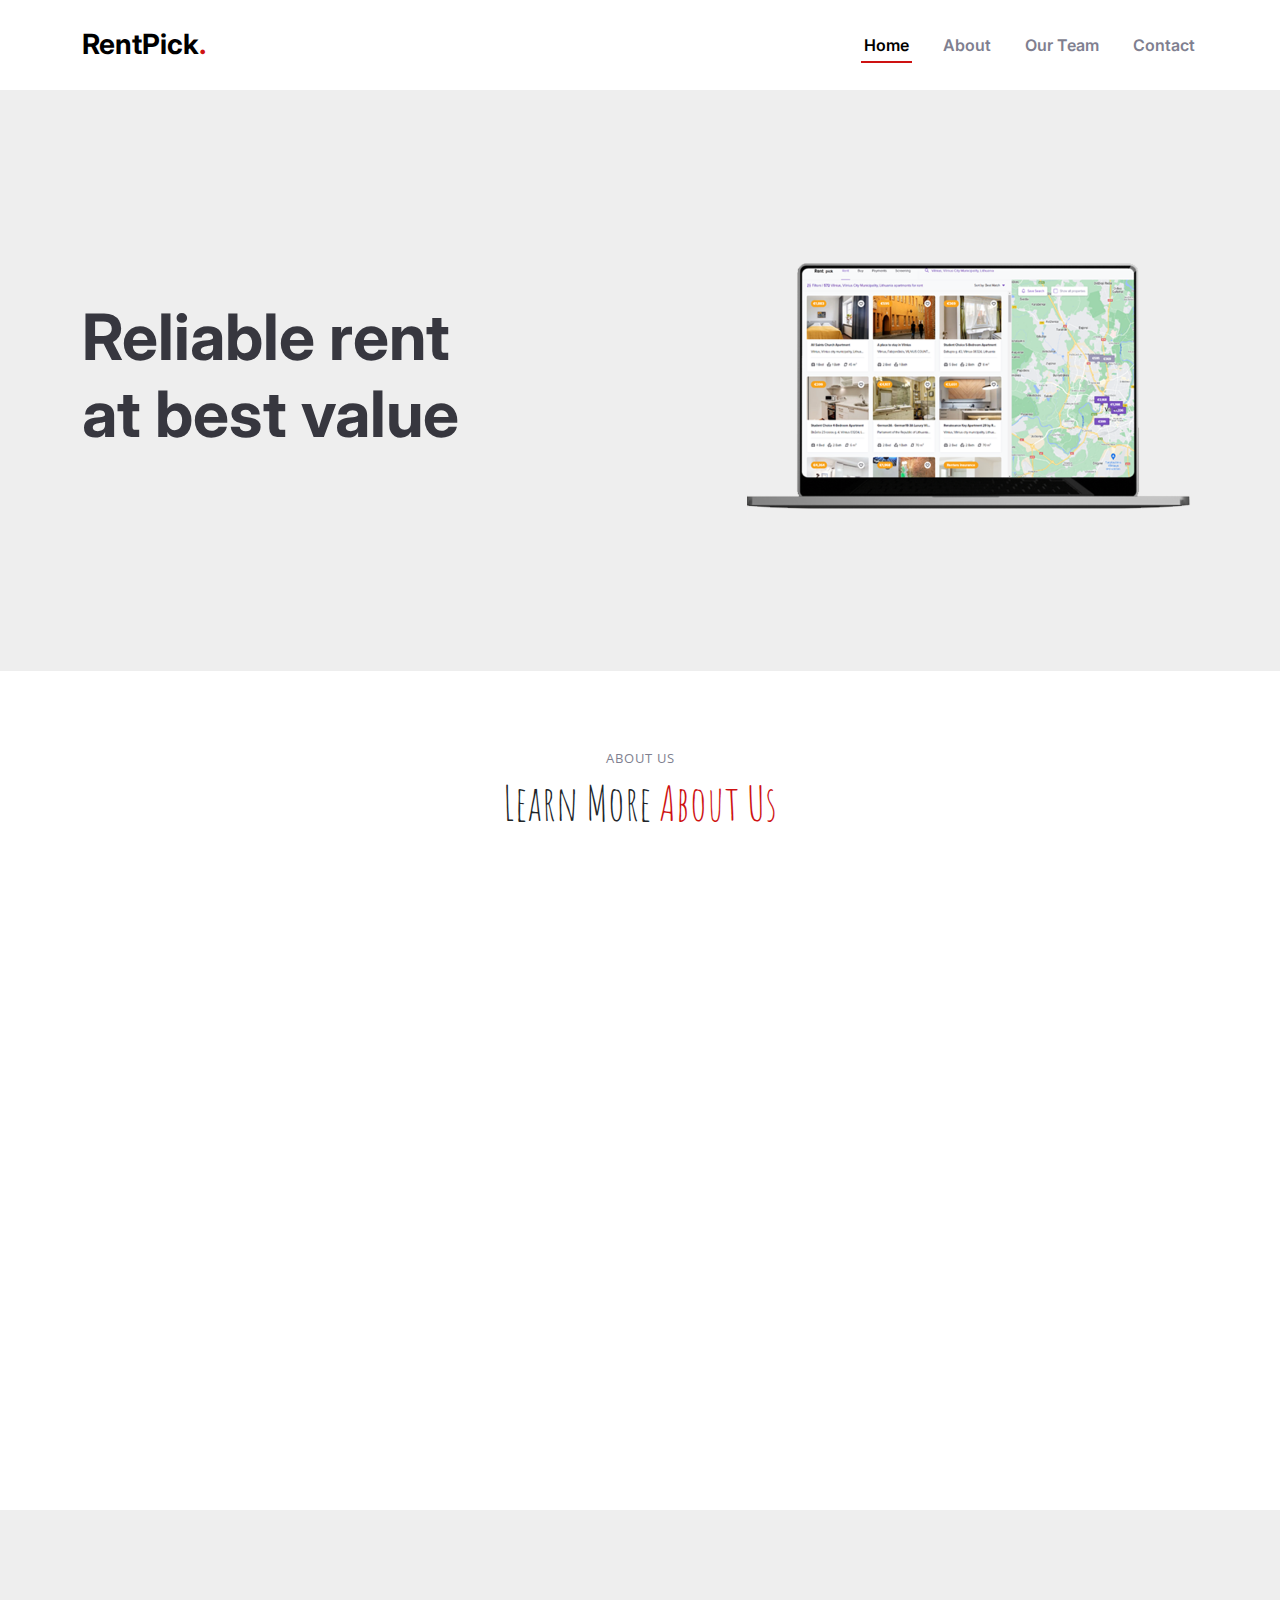
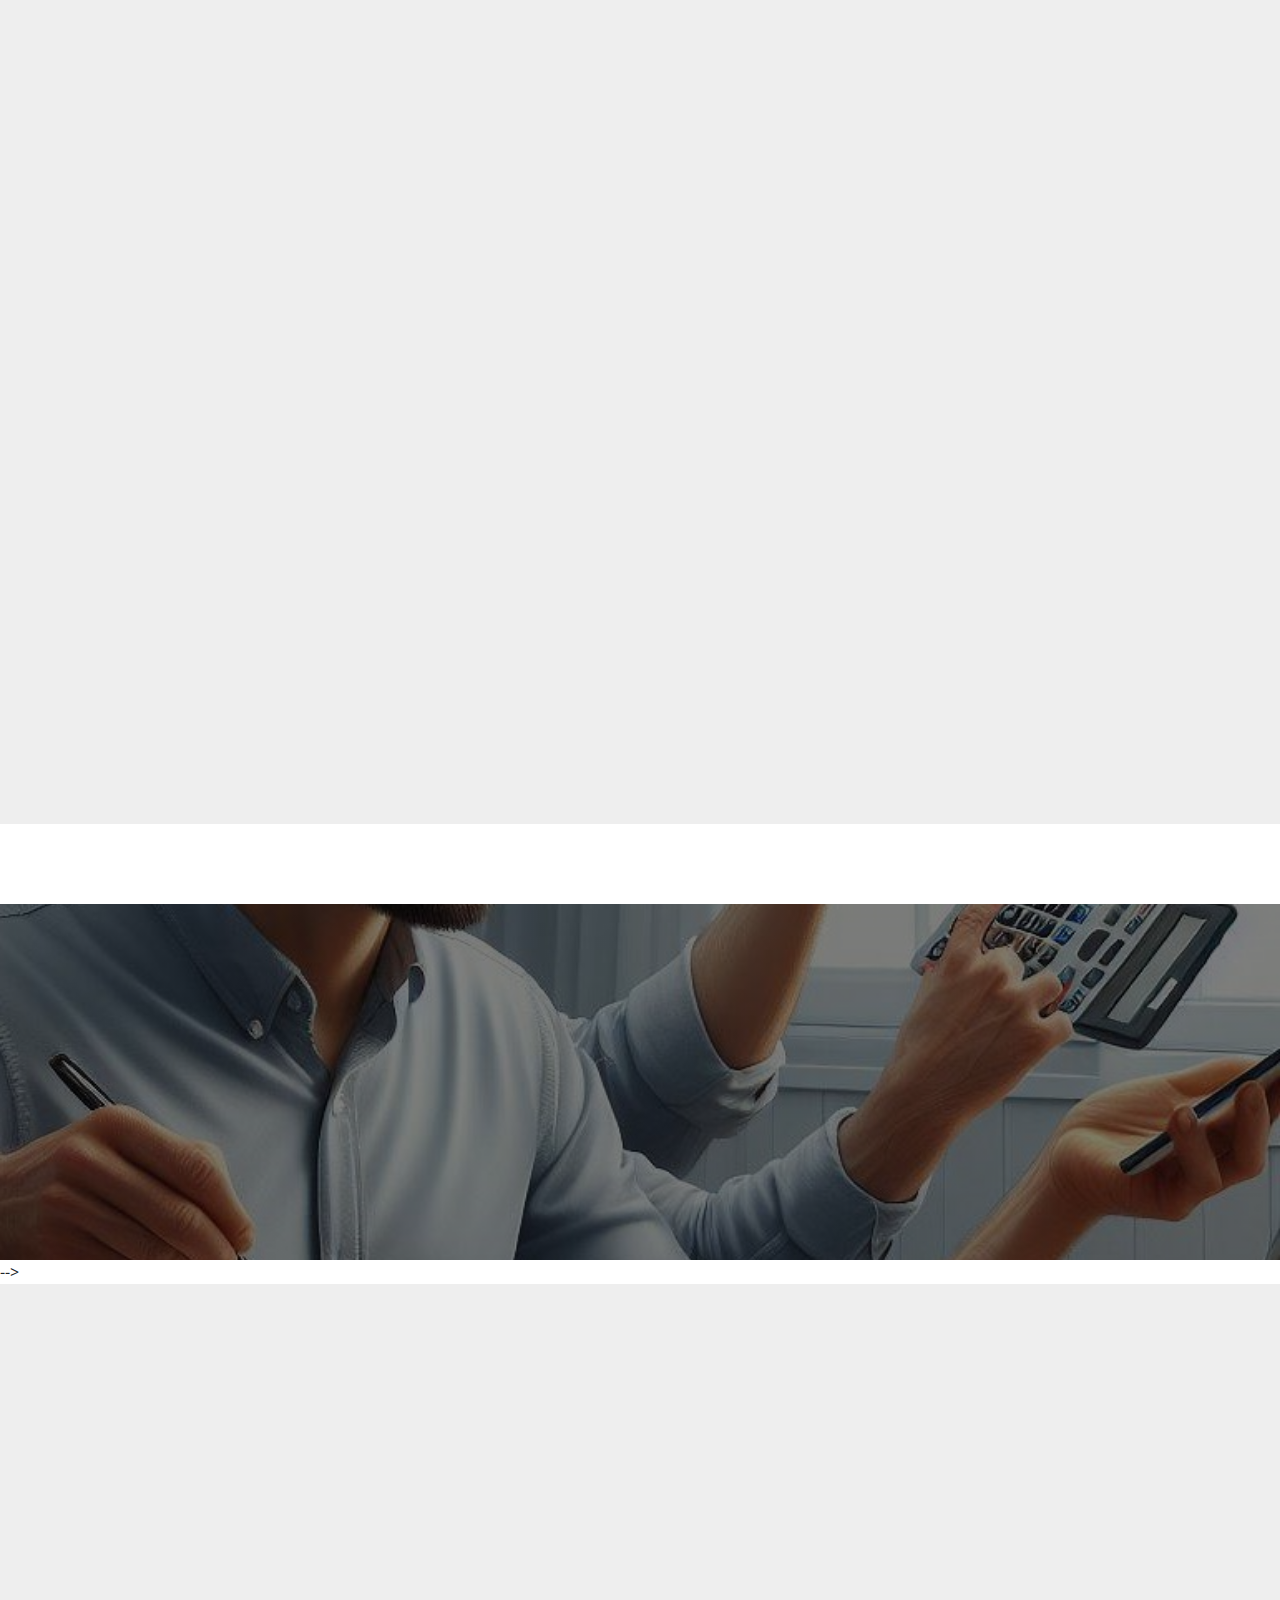
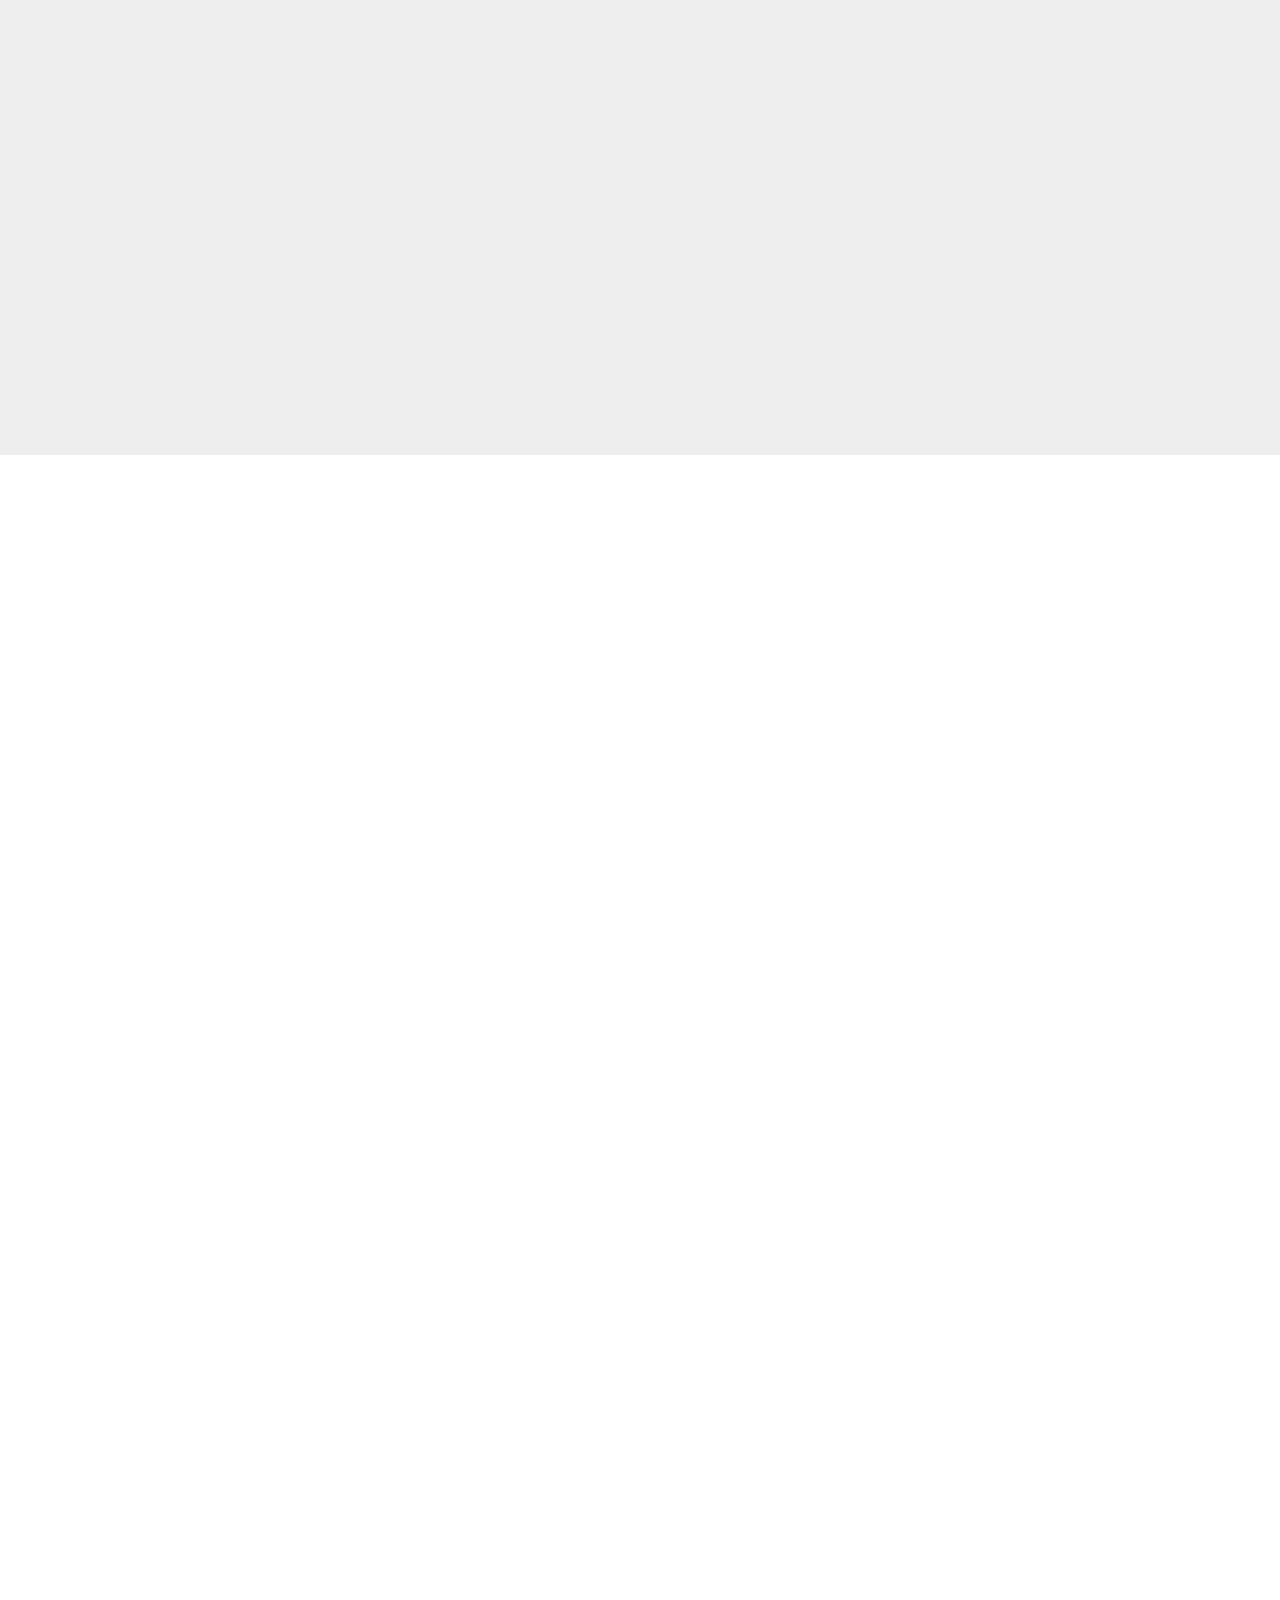
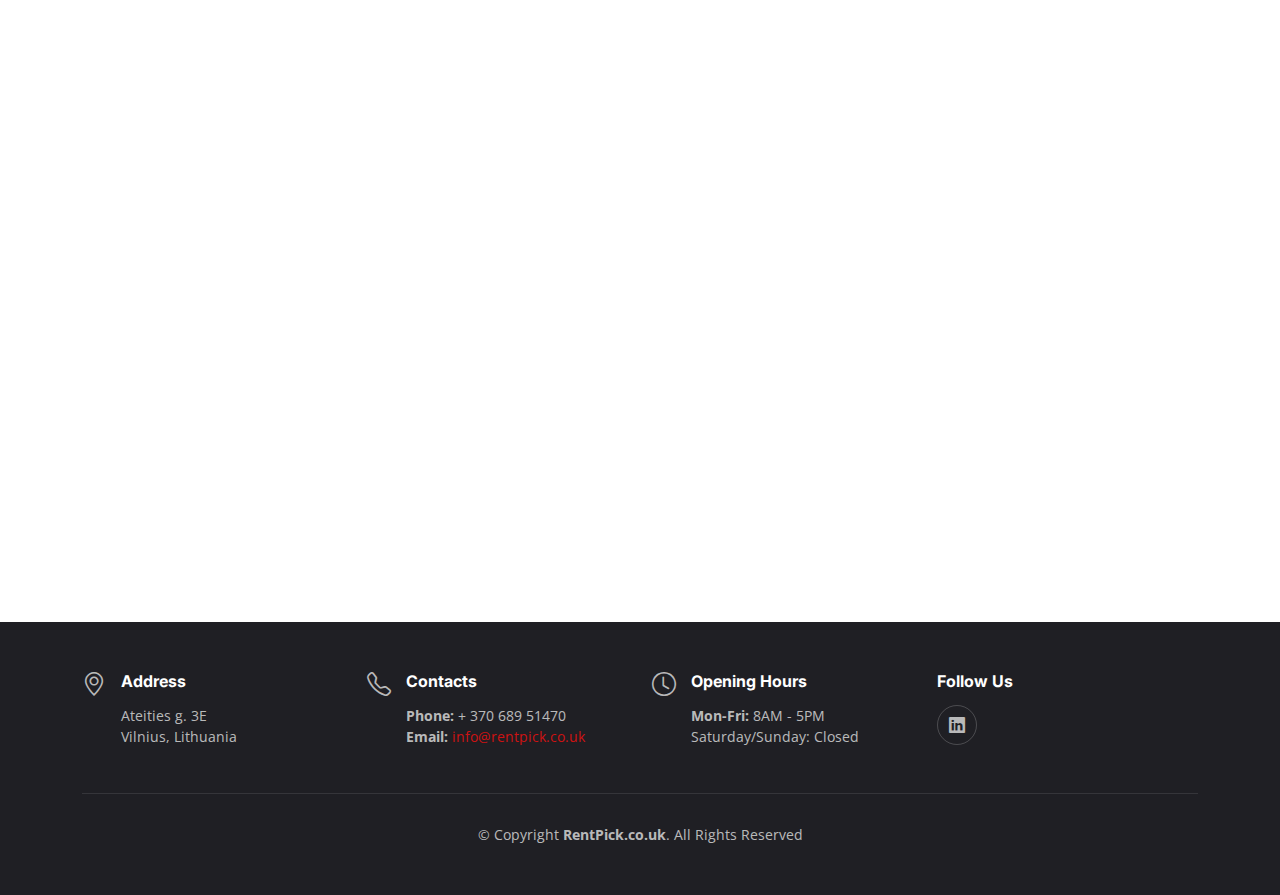
==== commit db35f796: "atskyrimas" ====
--- a/index.html
+++ b/index.html
@@ -184,6 +184,7 @@
         </div>
        </div>
       </div>
+      <br>
 
 
     <!-- ======= Why Us Section ======= -->
